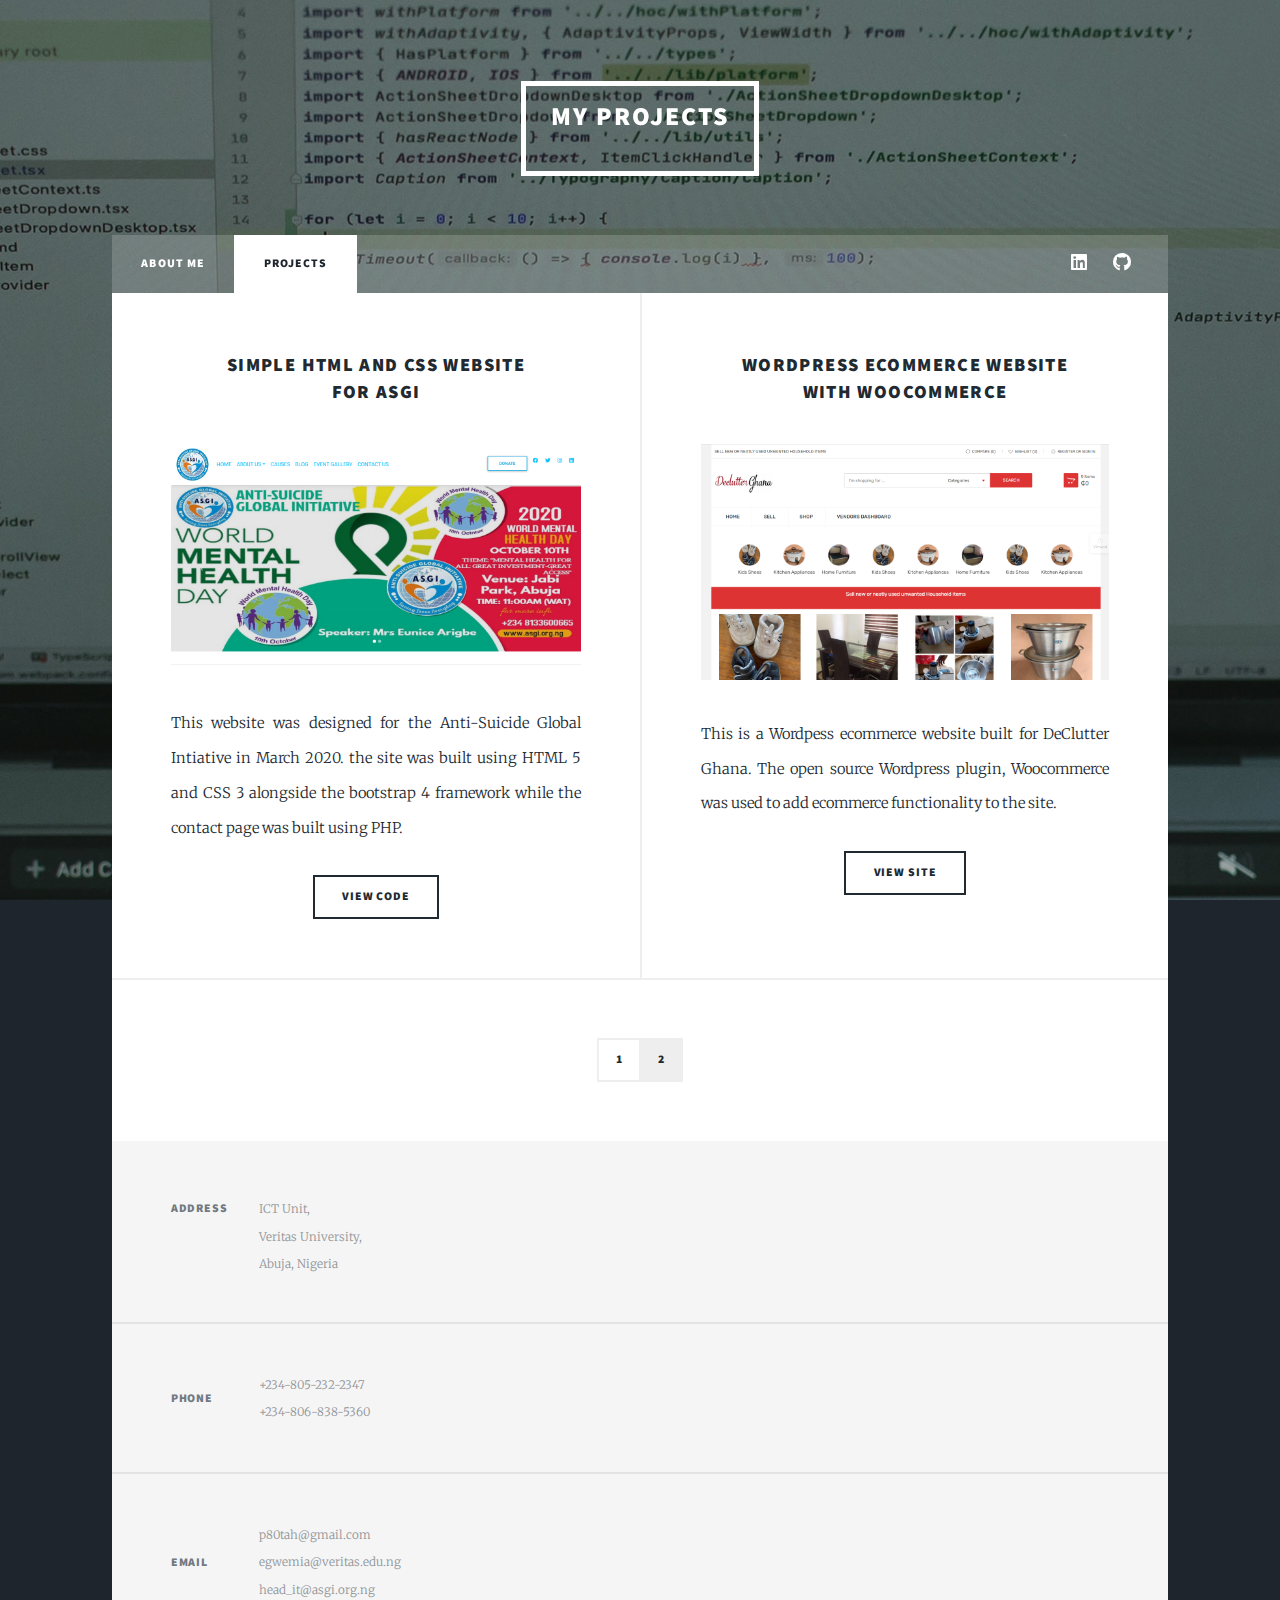
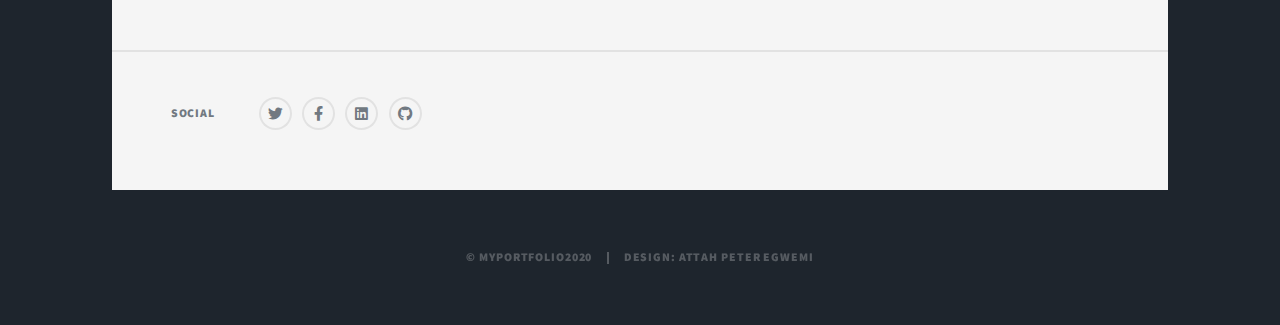
==== project.html @ dbeb73df "first commit" ====
<!DOCTYPE HTML>

<html>
	<head>
		<title>PROJECTS</title>
		<meta charset="utf-8" />
		<meta name="viewport" content="width=device-width, initial-scale=1, user-scalable=no" />
        <link rel="stylesheet" href="assets/css/main.css" />
        <link rel="icon" href="images/favicon.ico" type="image/x-icon" />
		<noscript><link rel="stylesheet" href="assets/css/noscript.css" /></noscript>
	</head>
	<body class="is-preload">

		<!-- Wrapper -->
			<div id="wrapper">

                <header id="header">
                    <a href="index.html" class="logo"> <h2>MY PROJECTS</h2> </a>
                </header>

                <!-- Nav -->
					<nav id="nav">
						<ul class="links">
							<li><a href="index.html">ABOUT ME</a></li>
							<li class="active"><a href="project.html">PROJECTS</a></li>
						</ul>
						<ul class="icons">
							<li><a href="https://www.linkedin.com/in/attah-egwemi-90b346162/" target="_blank" class="icon brands fa-linkedin"><span class="label">Linkedin</span></a></li>
							<li><a href="#" class="icon brands fa-github"><span class="label">GitHub</span></a></li>
						</ul>
					</nav>

				<!-- Main -->
					<div id="main">

						<!-- Posts -->
							<section class="posts">
								<article>
									<header>
										
										<h3><a href="http://asgi.org.ng" target="_blank">Simple HTML and CSS website<br />
										for ASGI </a></h3>
									</header>
									<a href="http://asgi.org.ng" target="_blank" class="image fit"><img src="images/asgi.png" alt="Anti-Suicide Global Initiative" /></a>
									<p>This website was designed for the Anti-Suicide Global Intiative in March 2020. the site was built using HTML 5 and CSS 3 alongside the bootstrap 4 framework while the contact page was built using PHP. </p>
									<ul class="actions special">
										<li><a href="#" class="button">View Code</a></li>
									</ul>
								</article>
								<article>
									<header>
										
                                        <h3>Wordpress ecommerce website<br>
                                        with Woocommerce</h3>
									</header>
									<a href="https://declutterghana.com" target="_blank" class="image fit"><img src="images/declutterghana.png" alt="wordpress site" /></a>
									<p>This is a Wordpess ecommerce website built for DeClutter Ghana. The open source Wordpress plugin, Woocommerce was used to add ecommerce functionality to the site.</p>
									<ul class="actions special">
										<li><a href="https://declutterghana.com" class="button">View Site</a></li>
									</ul>
								</article>
                                
                                <!--<article>
									<header>
										<span class="date">April 18, 2017</span>
										<h2><a href="#">Ante mattis<br />
										interdum dolor</a></h2>
									</header>
									<a href="#" class="image fit"><img src="images/pic04.jpg" alt="" /></a>
									<p>Donec eget ex magna. Interdum et malesuada fames ac ante ipsum primis in faucibus. Pellentesque venenatis dolor imperdiet dolor mattis sagittis magna etiam.</p>
									<ul class="actions special">
										<li><a href="#" class="button">Full Story</a></li>
									</ul>
								</article>
								<article>
									<header>
										<span class="date">April 14, 2017</span>
										<h2><a href="#">Tempus sed<br />
										nulla imperdiet</a></h2>
									</header>
									<a href="#" class="image fit"><img src="images/pic05.jpg" alt="" /></a>
									<p>Donec eget ex magna. Interdum et malesuada fames ac ante ipsum primis in faucibus. Pellentesque venenatis dolor imperdiet dolor mattis sagittis magna etiam.</p>
									<ul class="actions special">
										<li><a href="#" class="button">Full Story</a></li>
									</ul>
								</article>
								<article>
									<header>
										<span class="date">April 11, 2017</span>
										<h2><a href="#">Odio magna<br />
										sed consectetur</a></h2>
									</header>
									<a href="#" class="image fit"><img src="images/pic06.jpg" alt="" /></a>
									<p>Donec eget ex magna. Interdum et malesuada fames ac ante ipsum primis in faucibus. Pellentesque venenatis dolor imperdiet dolor mattis sagittis magna etiam.</p>
									<ul class="actions special">
										<li><a href="#" class="button">Full Story</a></li>
									</ul>
								</article>
								<article>
									<header>
										<span class="date">April 7, 2017</span>
										<h2><a href="#">Augue lorem<br />
										primis vestibulum</a></h2>
									</header>
									<a href="#" class="image fit"><img src="images/pic07.jpg" alt="" /></a>
									<p>Donec eget ex magna. Interdum et malesuada fames ac ante ipsum primis in faucibus. Pellentesque venenatis dolor imperdiet dolor mattis sagittis magna etiam.</p>
									<ul class="actions special">
										<li><a href="#" class="button">Full Story</a></li>
									</ul>
								</article>-->
							</section>

						<!-- Footer -->
                        <footer>
                            <div class="pagination">
                                <!--<a href="#" class="previous">Prev</a>-->
                                <a href="index.html" class="page">1</a>
                                <a href="project.html" class="page active">2</a>
                                
                            </div>
                        </footer>

                </div>

            <!-- Footer -->
                <footer id="footer">
                    
                    <section class="split contact">
                        <section class="alt">
                            <h3>Address</h3>
                            <p>ICT Unit,<br />
                               Veritas University,<br>
                               Abuja, Nigeria
                            </p>
                        </section>
                        <section>
                            <h3>Phone</h3>
                            <p>+234-805-232-2347 <br>
                              +234-806-838-5360</p>
                        </section>
                        <section>
                            <h3>Email</h3>
                            <p>p80tah@gmail.com <br> egwemia@veritas.edu.ng <br> head_it@asgi.org.ng </p>
                        </section>
                        <section>
                            <h3>Social</h3>
								<ul class="icons alt">
									<li><a href="https://twitter.com/AttahEgwemi" target="_blank" class="icon brands alt fa-twitter"><span class="label">Twitter</span></a></li>
									<li><a href="https://www.facebook.com/attah.egwemi" target="_blank" class="icon brands alt fa-facebook-f"><span class="label">Facebook</span></a></li>
									<li><a href="https://www.linkedin.com/in/attah-egwemi-90b346162/" target="_blank" class="icon brands alt fa-linkedin"><span class="label">Linkedin</span></a></li>
									<li><a href="#" class="icon brands alt fa-github"><span class="label">GitHub</span></a></li>
								</ul>
                        </section>
                    </section>
                </footer>

            <!-- Copyright -->
                <div id="copyright">
                    <ul><li>&copy; myportfolio2020</li><li>Design: Attah Peter Egwemi</li></ul>
                </div>

        </div>


		<!-- Scripts -->
			<script src="assets/js/jquery.min.js"></script>
			<script src="assets/js/jquery.scrollex.min.js"></script>
			<script src="assets/js/jquery.scrolly.min.js"></script>
			<script src="assets/js/browser.min.js"></script>
			<script src="assets/js/breakpoints.min.js"></script>
			<script src="assets/js/util.js"></script>
			<script src="assets/js/main.js"></script>

	</body>
</html>
---- assets/css/main.css ----
@import url(fontawesome-all.min.css);
@import url("https://fonts.googleapis.com/css?family=Merriweather:300,700,300italic,700italic|Source+Sans+Pro:900");



html, body, div, span, applet, object,
iframe, h1, h2, h3, h4, h5, h6, p, blockquote,
pre, a, abbr, acronym, address, big, cite,
code, del, dfn, em, img, ins, kbd, q, s, samp,
small, strike, strong, sub, sup, tt, var, b,
u, i, center, dl, dt, dd, ol, ul, li, fieldset,
form, label, legend, table, caption, tbody,
tfoot, thead, tr, th, td, article, aside,
canvas, details, embed, figure, figcaption,
footer, header, hgroup, menu, nav, output, ruby,
section, summary, time, mark, audio, video {
	margin: 0;
	padding: 0;
	border: 0;
	font-size: 100%;
	font: inherit;
	vertical-align: baseline;}

article, aside, details, figcaption, figure,
footer, header, hgroup, menu, nav, section {
	display: block;}

body {
	line-height: 1;
}

ol, ul {
	list-style: none;
}

blockquote, q {
	quotes: none;
}

	blockquote:before, blockquote:after, q:before, q:after {
		content: '';
		content: none;
	}

table {
	border-collapse: collapse;
	border-spacing: 0;
}

body {
	-webkit-text-size-adjust: none;
}

mark {
	background-color: transparent;
	color: inherit;
}

input::-moz-focus-inner {
	border: 0;
	padding: 0;
}

input, select, textarea {
	-moz-appearance: none;
	-webkit-appearance: none;
	-ms-appearance: none;
	appearance: none;
}

/* Basic */

	@-ms-viewport {
		width: device-width;
	}

	body {
		-ms-overflow-style: scrollbar;
	}

	@media screen and (max-width: 480px) {

		html, body {
			min-width: 320px;
		}

	}

	html {
		box-sizing: border-box;
	}

	*, *:before, *:after {
		box-sizing: inherit;
	}

	body {
		background-color: #1e252d;
	}

		body.is-preload *, body.is-preload *:before, body.is-preload *:after {
			-moz-animation: none !important;
			-webkit-animation: none !important;
			-ms-animation: none !important;
			animation: none !important;
			-moz-transition: none !important;
			-webkit-transition: none !important;
			-ms-transition: none !important;
			transition: none !important;
		}

/* Type */

	html {
		font-size: 16pt;
	}

		@media screen and (max-width: 1680px) {

			html {
				font-size: 12pt;
			}

		}

		@media screen and (max-width: 1280px) {

			html {
				font-size: 11pt;
			}

		}

		@media screen and (max-width: 360px) {

			html {
				font-size: 10pt;
			}

		}

	body {
		color: #212931;
	}

	body, input, select, textarea {
		font-family: "Merriweather", Georgia, serif;
		font-weight: 300;
		font-size: 1rem;
		line-height: 2.375;
	}

	a {
		-moz-transition: color 0.2s ease-in-out, background-color 0.2s ease-in-out, border-color 0.2s ease-in-out, box-shadow 0.2s ease-in-out;
		-webkit-transition: color 0.2s ease-in-out, background-color 0.2s ease-in-out, border-color 0.2s ease-in-out, box-shadow 0.2s ease-in-out;
		-ms-transition: color 0.2s ease-in-out, background-color 0.2s ease-in-out, border-color 0.2s ease-in-out, box-shadow 0.2s ease-in-out;
		transition: color 0.2s ease-in-out, background-color 0.2s ease-in-out, border-color 0.2s ease-in-out, box-shadow 0.2s ease-in-out;
		border-bottom: dotted 1px;
		text-decoration: none;
	}

		a:hover {
			border-bottom-color: transparent;
		}

	strong, b {
		font-weight: 600;
	}

	em, i {
		font-style: italic;
	}

	p {
		text-align: justify;
		margin: 0 0 2rem 0;
	}

	h1, h2, h3, h4, h5, h6 {
		font-family: "Source Sans Pro", Helvetica, sans-serif;
		font-weight: 900;
		line-height: 1.5;
		letter-spacing: 0.075em;
		text-transform: uppercase;
		margin: 0 0 1rem 0;
	}

		h1 a, h2 a, h3 a, h4 a, h5 a, h6 a {
			border-bottom: 0;
			color: inherit;
			text-decoration: none;
		}

	h1 {
		font-size: 4rem;
		line-height: 1.1;
		margin: 0 0 2rem 0;
	}

	h2 {
		font-size: 1.75rem;
		line-height: 1.3;
		margin: 0 0 1.5rem 0;
	}

	h3 {
		font-size: 1.25rem;
		margin: 0 0 1.5rem 0;
	}

	h4 {
		font-size: 1rem;
	}

	h5 {
		font-size: 0.9rem;
	}

	h6 {
		font-size: 0.8rem;
	}

	sub {
		font-size: 0.8rem;
		position: relative;
		top: 0.5rem;
	}

	sup {
		font-size: 0.8rem;
		position: relative;
		top: -0.5rem;
	}

	blockquote {
		border-left: solid 4px;
		font-style: italic;
		margin: 0 0 2rem 0;
		padding: 0.5rem 0 0.5rem 2rem;
	}

	code {
		border: solid 2px;
		font-family: "Courier New", monospace;
		font-size: 0.9rem;
		margin: 0 0.25rem;
		padding: 0.25rem 0.65rem;
	}

	pre {
		-webkit-overflow-scrolling: touch;
		font-family: "Courier New", monospace;
		font-size: 0.9rem;
		margin: 0 0 2rem 0;
	}

		pre code {
			display: block;
			line-height: 1.75;
			padding: 1rem 1.5rem;
			overflow-x: auto;
		}

	hr {
		border: 0;
		border-bottom: solid 2px;
		margin: 3rem 0;
	}

		hr.major {
			margin: 5rem 0;
		}

	.align-left {
		text-align: left;
	}

	.align-center {
		text-align: center;
	}

	.align-right {
		text-align: right;
	}

	input, select, textarea {
		color: #212931;
	}

	a {
		color: #212931;
		border-bottom-color: rgba(33, 41, 49, 0.5);
	}

		a:hover {
			border-bottom-color: transparent;
			color: #18bfef !important;
		}

	strong, b {
		color: #212931;
	}

	h1, h2, h3, h4, h5, h6 {
		color: #212931;
	}

	blockquote {
		border-left-color: #eeeeee;
	}

	code {
		background: rgba(220, 220, 220, 0.25);
		border-color: #eeeeee;
	}

	hr {
		border-bottom-color: #eeeeee;
	}

/* Row */

	.row {
		display: flex;
		flex-wrap: wrap;
		box-sizing: border-box;
		align-items: stretch;
	}

		.row > * {
			box-sizing: border-box;
		}

		.row.gtr-uniform > * > :last-child {
			margin-bottom: 0;
		}

		.row.aln-left {
			justify-content: flex-start;
		}

		.row.aln-center {
			justify-content: center;
		}

		.row.aln-right {
			justify-content: flex-end;
		}

		.row.aln-top {
			align-items: flex-start;
		}

		.row.aln-middle {
			align-items: center;
		}

		.row.aln-bottom {
			align-items: flex-end;
		}

		.row > .imp {
			order: -1;
		}

		.row > .col-1 {
			width: 8.33333%;
		}

		.row > .off-1 {
			margin-left: 8.33333%;
		}

		.row > .col-2 {
			width: 16.66667%;
		}

		.row > .off-2 {
			margin-left: 16.66667%;
		}

		.row > .col-3 {
			width: 25%;
		}

		.row > .off-3 {
			margin-left: 25%;
		}

		.row > .col-4 {
			width: 33.33333%;
		}

		.row > .off-4 {
			margin-left: 33.33333%;
		}

		.row > .col-5 {
			width: 41.66667%;
		}

		.row > .off-5 {
			margin-left: 41.66667%;
		}

		.row > .col-6 {
			width: 50%;
		}

		.row > .off-6 {
			margin-left: 50%;
		}

		.row > .col-7 {
			width: 58.33333%;
		}

		.row > .off-7 {
			margin-left: 58.33333%;
		}

		.row > .col-8 {
			width: 66.66667%;
		}

		.row > .off-8 {
			margin-left: 66.66667%;
		}

		.row > .col-9 {
			width: 75%;
		}

		.row > .off-9 {
			margin-left: 75%;
		}

		.row > .col-10 {
			width: 83.33333%;
		}

		.row > .off-10 {
			margin-left: 83.33333%;
		}

		.row > .col-11 {
			width: 91.66667%;
		}

		.row > .off-11 {
			margin-left: 91.66667%;
		}

		.row > .col-12 {
			width: 100%;
		}

		.row > .off-12 {
			margin-left: 100%;
		}

		.row.gtr-0 {
			margin-top: 0;
			margin-left: 0rem;
		}

			.row.gtr-0 > * {
				padding: 0 0 0 0rem;
			}

			.row.gtr-0.gtr-uniform {
				margin-top: 0rem;
			}

				.row.gtr-0.gtr-uniform > * {
					padding-top: 0rem;
				}

		.row.gtr-25 {
			margin-top: 0;
			margin-left: -0.375rem;
		}

			.row.gtr-25 > * {
				padding: 0 0 0 0.375rem;
			}

			.row.gtr-25.gtr-uniform {
				margin-top: -0.375rem;
			}

				.row.gtr-25.gtr-uniform > * {
					padding-top: 0.375rem;
				}

		.row.gtr-50 {
			margin-top: 0;
			margin-left: -0.75rem;
		}

			.row.gtr-50 > * {
				padding: 0 0 0 0.75rem;
			}

			.row.gtr-50.gtr-uniform {
				margin-top: -0.75rem;
			}

				.row.gtr-50.gtr-uniform > * {
					padding-top: 0.75rem;
				}

		.row {
			margin-top: 0;
			margin-left: -1.5rem;
		}

			.row > * {
				padding: 0 0 0 1.5rem;
			}

			.row.gtr-uniform {
				margin-top: -1.5rem;
			}

				.row.gtr-uniform > * {
					padding-top: 1.5rem;
				}

		.row.gtr-150 {
			margin-top: 0;
			margin-left: -2.25rem;
		}

			.row.gtr-150 > * {
				padding: 0 0 0 2.25rem;
			}

			.row.gtr-150.gtr-uniform {
				margin-top: -2.25rem;
			}

				.row.gtr-150.gtr-uniform > * {
					padding-top: 2.25rem;
				}

		.row.gtr-200 {
			margin-top: 0;
			margin-left: -3rem;
		}

			.row.gtr-200 > * {
				padding: 0 0 0 3rem;
			}

			.row.gtr-200.gtr-uniform {
				margin-top: -3rem;
			}

				.row.gtr-200.gtr-uniform > * {
					padding-top: 3rem;
				}

		@media screen and (max-width: 1680px) {

			.row {
				display: flex;
				flex-wrap: wrap;
				box-sizing: border-box;
				align-items: stretch;
			}

				.row > * {
					box-sizing: border-box;
				}

				.row.gtr-uniform > * > :last-child {
					margin-bottom: 0;
				}

				.row.aln-left {
					justify-content: flex-start;
				}

				.row.aln-center {
					justify-content: center;
				}

				.row.aln-right {
					justify-content: flex-end;
				}

				.row.aln-top {
					align-items: flex-start;
				}

				.row.aln-middle {
					align-items: center;
				}

				.row.aln-bottom {
					align-items: flex-end;
				}

				.row > .imp-xlarge {
					order: -1;
				}

				.row > .col-1-xlarge {
					width: 8.33333%;
				}

				.row > .off-1-xlarge {
					margin-left: 8.33333%;
				}

				.row > .col-2-xlarge {
					width: 16.66667%;
				}

				.row > .off-2-xlarge {
					margin-left: 16.66667%;
				}

				.row > .col-3-xlarge {
					width: 25%;
				}

				.row > .off-3-xlarge {
					margin-left: 25%;
				}

				.row > .col-4-xlarge {
					width: 33.33333%;
				}

				.row > .off-4-xlarge {
					margin-left: 33.33333%;
				}

				.row > .col-5-xlarge {
					width: 41.66667%;
				}

				.row > .off-5-xlarge {
					margin-left: 41.66667%;
				}

				.row > .col-6-xlarge {
					width: 50%;
				}

				.row > .off-6-xlarge {
					margin-left: 50%;
				}

				.row > .col-7-xlarge {
					width: 58.33333%;
				}

				.row > .off-7-xlarge {
					margin-left: 58.33333%;
				}

				.row > .col-8-xlarge {
					width: 66.66667%;
				}

				.row > .off-8-xlarge {
					margin-left: 66.66667%;
				}

				.row > .col-9-xlarge {
					width: 75%;
				}

				.row > .off-9-xlarge {
					margin-left: 75%;
				}

				.row > .col-10-xlarge {
					width: 83.33333%;
				}

				.row > .off-10-xlarge {
					margin-left: 83.33333%;
				}

				.row > .col-11-xlarge {
					width: 91.66667%;
				}

				.row > .off-11-xlarge {
					margin-left: 91.66667%;
				}

				.row > .col-12-xlarge {
					width: 100%;
				}

				.row > .off-12-xlarge {
					margin-left: 100%;
				}

				.row.gtr-0 {
					margin-top: 0;
					margin-left: 0rem;
				}

					.row.gtr-0 > * {
						padding: 0 0 0 0rem;
					}

					.row.gtr-0.gtr-uniform {
						margin-top: 0rem;
					}

						.row.gtr-0.gtr-uniform > * {
							padding-top: 0rem;
						}

				.row.gtr-25 {
					margin-top: 0;
					margin-left: -0.375rem;
				}

					.row.gtr-25 > * {
						padding: 0 0 0 0.375rem;
					}

					.row.gtr-25.gtr-uniform {
						margin-top: -0.375rem;
					}

						.row.gtr-25.gtr-uniform > * {
							padding-top: 0.375rem;
						}

				.row.gtr-50 {
					margin-top: 0;
					margin-left: -0.75rem;
				}

					.row.gtr-50 > * {
						padding: 0 0 0 0.75rem;
					}

					.row.gtr-50.gtr-uniform {
						margin-top: -0.75rem;
					}

						.row.gtr-50.gtr-uniform > * {
							padding-top: 0.75rem;
						}

				.row {
					margin-top: 0;
					margin-left: -1.5rem;
				}

					.row > * {
						padding: 0 0 0 1.5rem;
					}

					.row.gtr-uniform {
						margin-top: -1.5rem;
					}

						.row.gtr-uniform > * {
							padding-top: 1.5rem;
						}

				.row.gtr-150 {
					margin-top: 0;
					margin-left: -2.25rem;
				}

					.row.gtr-150 > * {
						padding: 0 0 0 2.25rem;
					}

					.row.gtr-150.gtr-uniform {
						margin-top: -2.25rem;
					}

						.row.gtr-150.gtr-uniform > * {
							padding-top: 2.25rem;
						}

				.row.gtr-200 {
					margin-top: 0;
					margin-left: -3rem;
				}

					.row.gtr-200 > * {
						padding: 0 0 0 3rem;
					}

					.row.gtr-200.gtr-uniform {
						margin-top: -3rem;
					}

						.row.gtr-200.gtr-uniform > * {
							padding-top: 3rem;
						}

		}

		@media screen and (max-width: 1280px) {

			.row {
				display: flex;
				flex-wrap: wrap;
				box-sizing: border-box;
				align-items: stretch;
			}

				.row > * {
					box-sizing: border-box;
				}

				.row.gtr-uniform > * > :last-child {
					margin-bottom: 0;
				}

				.row.aln-left {
					justify-content: flex-start;
				}

				.row.aln-center {
					justify-content: center;
				}

				.row.aln-right {
					justify-content: flex-end;
				}

				.row.aln-top {
					align-items: flex-start;
				}

				.row.aln-middle {
					align-items: center;
				}

				.row.aln-bottom {
					align-items: flex-end;
				}

				.row > .imp-large {
					order: -1;
				}

				.row > .col-1-large {
					width: 8.33333%;
				}

				.row > .off-1-large {
					margin-left: 8.33333%;
				}

				.row > .col-2-large {
					width: 16.66667%;
				}

				.row > .off-2-large {
					margin-left: 16.66667%;
				}

				.row > .col-3-large {
					width: 25%;
				}

				.row > .off-3-large {
					margin-left: 25%;
				}

				.row > .col-4-large {
					width: 33.33333%;
				}

				.row > .off-4-large {
					margin-left: 33.33333%;
				}

				.row > .col-5-large {
					width: 41.66667%;
				}

				.row > .off-5-large {
					margin-left: 41.66667%;
				}

				.row > .col-6-large {
					width: 50%;
				}

				.row > .off-6-large {
					margin-left: 50%;
				}

				.row > .col-7-large {
					width: 58.33333%;
				}

				.row > .off-7-large {
					margin-left: 58.33333%;
				}

				.row > .col-8-large {
					width: 66.66667%;
				}

				.row > .off-8-large {
					margin-left: 66.66667%;
				}

				.row > .col-9-large {
					width: 75%;
				}

				.row > .off-9-large {
					margin-left: 75%;
				}

				.row > .col-10-large {
					width: 83.33333%;
				}

				.row > .off-10-large {
					margin-left: 83.33333%;
				}

				.row > .col-11-large {
					width: 91.66667%;
				}

				.row > .off-11-large {
					margin-left: 91.66667%;
				}

				.row > .col-12-large {
					width: 100%;
				}

				.row > .off-12-large {
					margin-left: 100%;
				}

				.row.gtr-0 {
					margin-top: 0;
					margin-left: 0rem;
				}

					.row.gtr-0 > * {
						padding: 0 0 0 0rem;
					}

					.row.gtr-0.gtr-uniform {
						margin-top: 0rem;
					}

						.row.gtr-0.gtr-uniform > * {
							padding-top: 0rem;
						}

				.row.gtr-25 {
					margin-top: 0;
					margin-left: -0.375rem;
				}

					.row.gtr-25 > * {
						padding: 0 0 0 0.375rem;
					}

					.row.gtr-25.gtr-uniform {
						margin-top: -0.375rem;
					}

						.row.gtr-25.gtr-uniform > * {
							padding-top: 0.375rem;
						}

				.row.gtr-50 {
					margin-top: 0;
					margin-left: -0.75rem;
				}

					.row.gtr-50 > * {
						padding: 0 0 0 0.75rem;
					}

					.row.gtr-50.gtr-uniform {
						margin-top: -0.75rem;
					}

						.row.gtr-50.gtr-uniform > * {
							padding-top: 0.75rem;
						}

				.row {
					margin-top: 0;
					margin-left: -1.5rem;
				}

					.row > * {
						padding: 0 0 0 1.5rem;
					}

					.row.gtr-uniform {
						margin-top: -1.5rem;
					}

						.row.gtr-uniform > * {
							padding-top: 1.5rem;
						}

				.row.gtr-150 {
					margin-top: 0;
					margin-left: -2.25rem;
				}

					.row.gtr-150 > * {
						padding: 0 0 0 2.25rem;
					}

					.row.gtr-150.gtr-uniform {
						margin-top: -2.25rem;
					}

						.row.gtr-150.gtr-uniform > * {
							padding-top: 2.25rem;
						}

				.row.gtr-200 {
					margin-top: 0;
					margin-left: -3rem;
				}

					.row.gtr-200 > * {
						padding: 0 0 0 3rem;
					}

					.row.gtr-200.gtr-uniform {
						margin-top: -3rem;
					}

						.row.gtr-200.gtr-uniform > * {
							padding-top: 3rem;
						}

		}

		@media screen and (max-width: 980px) {

			.row {
				display: flex;
				flex-wrap: wrap;
				box-sizing: border-box;
				align-items: stretch;
			}

				.row > * {
					box-sizing: border-box;
				}

				.row.gtr-uniform > * > :last-child {
					margin-bottom: 0;
				}

				.row.aln-left {
					justify-content: flex-start;
				}

				.row.aln-center {
					justify-content: center;
				}

				.row.aln-right {
					justify-content: flex-end;
				}

				.row.aln-top {
					align-items: flex-start;
				}

				.row.aln-middle {
					align-items: center;
				}

				.row.aln-bottom {
					align-items: flex-end;
				}

				.row > .imp-medium {
					order: -1;
				}

				.row > .col-1-medium {
					width: 8.33333%;
				}

				.row > .off-1-medium {
					margin-left: 8.33333%;
				}

				.row > .col-2-medium {
					width: 16.66667%;
				}

				.row > .off-2-medium {
					margin-left: 16.66667%;
				}

				.row > .col-3-medium {
					width: 25%;
				}

				.row > .off-3-medium {
					margin-left: 25%;
				}

				.row > .col-4-medium {
					width: 33.33333%;
				}

				.row > .off-4-medium {
					margin-left: 33.33333%;
				}

				.row > .col-5-medium {
					width: 41.66667%;
				}

				.row > .off-5-medium {
					margin-left: 41.66667%;
				}

				.row > .col-6-medium {
					width: 50%;
				}

				.row > .off-6-medium {
					margin-left: 50%;
				}

				.row > .col-7-medium {
					width: 58.33333%;
				}

				.row > .off-7-medium {
					margin-left: 58.33333%;
				}

				.row > .col-8-medium {
					width: 66.66667%;
				}

				.row > .off-8-medium {
					margin-left: 66.66667%;
				}

				.row > .col-9-medium {
					width: 75%;
				}

				.row > .off-9-medium {
					margin-left: 75%;
				}

				.row > .col-10-medium {
					width: 83.33333%;
				}

				.row > .off-10-medium {
					margin-left: 83.33333%;
				}

				.row > .col-11-medium {
					width: 91.66667%;
				}

				.row > .off-11-medium {
					margin-left: 91.66667%;
				}

				.row > .col-12-medium {
					width: 100%;
				}

				.row > .off-12-medium {
					margin-left: 100%;
				}

				.row.gtr-0 {
					margin-top: 0;
					margin-left: 0rem;
				}

					.row.gtr-0 > * {
						padding: 0 0 0 0rem;
					}

					.row.gtr-0.gtr-uniform {
						margin-top: 0rem;
					}

						.row.gtr-0.gtr-uniform > * {
							padding-top: 0rem;
						}

				.row.gtr-25 {
					margin-top: 0;
					margin-left: -0.375rem;
				}

					.row.gtr-25 > * {
						padding: 0 0 0 0.375rem;
					}

					.row.gtr-25.gtr-uniform {
						margin-top: -0.375rem;
					}

						.row.gtr-25.gtr-uniform > * {
							padding-top: 0.375rem;
						}

				.row.gtr-50 {
					margin-top: 0;
					margin-left: -0.75rem;
				}

					.row.gtr-50 > * {
						padding: 0 0 0 0.75rem;
					}

					.row.gtr-50.gtr-uniform {
						margin-top: -0.75rem;
					}

						.row.gtr-50.gtr-uniform > * {
							padding-top: 0.75rem;
						}

				.row {
					margin-top: 0;
					margin-left: -1.5rem;
				}

					.row > * {
						padding: 0 0 0 1.5rem;
					}

					.row.gtr-uniform {
						margin-top: -1.5rem;
					}

						.row.gtr-uniform > * {
							padding-top: 1.5rem;
						}

				.row.gtr-150 {
					margin-top: 0;
					margin-left: -2.25rem;
				}

					.row.gtr-150 > * {
						padding: 0 0 0 2.25rem;
					}

					.row.gtr-150.gtr-uniform {
						margin-top: -2.25rem;
					}

						.row.gtr-150.gtr-uniform > * {
							padding-top: 2.25rem;
						}

				.row.gtr-200 {
					margin-top: 0;
					margin-left: -3rem;
				}

					.row.gtr-200 > * {
						padding: 0 0 0 3rem;
					}

					.row.gtr-200.gtr-uniform {
						margin-top: -3rem;
					}

						.row.gtr-200.gtr-uniform > * {
							padding-top: 3rem;
						}

		}

		@media screen and (max-width: 736px) {

			.row {
				display: flex;
				flex-wrap: wrap;
				box-sizing: border-box;
				align-items: stretch;
			}

				.row > * {
					box-sizing: border-box;
				}

				.row.gtr-uniform > * > :last-child {
					margin-bottom: 0;
				}

				.row.aln-left {
					justify-content: flex-start;
				}

				.row.aln-center {
					justify-content: center;
				}

				.row.aln-right {
					justify-content: flex-end;
				}

				.row.aln-top {
					align-items: flex-start;
				}

				.row.aln-middle {
					align-items: center;
				}

				.row.aln-bottom {
					align-items: flex-end;
				}

				.row > .imp-small {
					order: -1;
				}

				.row > .col-1-small {
					width: 8.33333%;
				}

				.row > .off-1-small {
					margin-left: 8.33333%;
				}

				.row > .col-2-small {
					width: 16.66667%;
				}

				.row > .off-2-small {
					margin-left: 16.66667%;
				}

				.row > .col-3-small {
					width: 25%;
				}

				.row > .off-3-small {
					margin-left: 25%;
				}

				.row > .col-4-small {
					width: 33.33333%;
				}

				.row > .off-4-small {
					margin-left: 33.33333%;
				}

				.row > .col-5-small {
					width: 41.66667%;
				}

				.row > .off-5-small {
					margin-left: 41.66667%;
				}

				.row > .col-6-small {
					width: 50%;
				}

				.row > .off-6-small {
					margin-left: 50%;
				}

				.row > .col-7-small {
					width: 58.33333%;
				}

				.row > .off-7-small {
					margin-left: 58.33333%;
				}

				.row > .col-8-small {
					width: 66.66667%;
				}

				.row > .off-8-small {
					margin-left: 66.66667%;
				}

				.row > .col-9-small {
					width: 75%;
				}

				.row > .off-9-small {
					margin-left: 75%;
				}

				.row > .col-10-small {
					width: 83.33333%;
				}

				.row > .off-10-small {
					margin-left: 83.33333%;
				}

				.row > .col-11-small {
					width: 91.66667%;
				}

				.row > .off-11-small {
					margin-left: 91.66667%;
				}

				.row > .col-12-small {
					width: 100%;
				}

				.row > .off-12-small {
					margin-left: 100%;
				}

				.row.gtr-0 {
					margin-top: 0;
					margin-left: 0rem;
				}

					.row.gtr-0 > * {
						padding: 0 0 0 0rem;
					}

					.row.gtr-0.gtr-uniform {
						margin-top: 0rem;
					}

						.row.gtr-0.gtr-uniform > * {
							padding-top: 0rem;
						}

				.row.gtr-25 {
					margin-top: 0;
					margin-left: -0.375rem;
				}

					.row.gtr-25 > * {
						padding: 0 0 0 0.375rem;
					}

					.row.gtr-25.gtr-uniform {
						margin-top: -0.375rem;
					}

						.row.gtr-25.gtr-uniform > * {
							padding-top: 0.375rem;
						}

				.row.gtr-50 {
					margin-top: 0;
					margin-left: -0.75rem;
				}

					.row.gtr-50 > * {
						padding: 0 0 0 0.75rem;
					}

					.row.gtr-50.gtr-uniform {
						margin-top: -0.75rem;
					}

						.row.gtr-50.gtr-uniform > * {
							padding-top: 0.75rem;
						}

				.row {
					margin-top: 0;
					margin-left: -1.5rem;
				}

					.row > * {
						padding: 0 0 0 1.5rem;
					}

					.row.gtr-uniform {
						margin-top: -1.5rem;
					}

						.row.gtr-uniform > * {
							padding-top: 1.5rem;
						}

				.row.gtr-150 {
					margin-top: 0;
					margin-left: -2.25rem;
				}

					.row.gtr-150 > * {
						padding: 0 0 0 2.25rem;
					}

					.row.gtr-150.gtr-uniform {
						margin-top: -2.25rem;
					}

						.row.gtr-150.gtr-uniform > * {
							padding-top: 2.25rem;
						}

				.row.gtr-200 {
					margin-top: 0;
					margin-left: -3rem;
				}

					.row.gtr-200 > * {
						padding: 0 0 0 3rem;
					}

					.row.gtr-200.gtr-uniform {
						margin-top: -3rem;
					}

						.row.gtr-200.gtr-uniform > * {
							padding-top: 3rem;
						}

		}

		@media screen and (max-width: 480px) {

			.row {
				display: flex;
				flex-wrap: wrap;
				box-sizing: border-box;
				align-items: stretch;
			}

				.row > * {
					box-sizing: border-box;
				}

				.row.gtr-uniform > * > :last-child {
					margin-bottom: 0;
				}

				.row.aln-left {
					justify-content: flex-start;
				}

				.row.aln-center {
					justify-content: center;
				}

				.row.aln-right {
					justify-content: flex-end;
				}

				.row.aln-top {
					align-items: flex-start;
				}

				.row.aln-middle {
					align-items: center;
				}

				.row.aln-bottom {
					align-items: flex-end;
				}

				.row > .imp-xsmall {
					order: -1;
				}

				.row > .col-1-xsmall {
					width: 8.33333%;
				}

				.row > .off-1-xsmall {
					margin-left: 8.33333%;
				}

				.row > .col-2-xsmall {
					width: 16.66667%;
				}

				.row > .off-2-xsmall {
					margin-left: 16.66667%;
				}

				.row > .col-3-xsmall {
					width: 25%;
				}

				.row > .off-3-xsmall {
					margin-left: 25%;
				}

				.row > .col-4-xsmall {
					width: 33.33333%;
				}

				.row > .off-4-xsmall {
					margin-left: 33.33333%;
				}

				.row > .col-5-xsmall {
					width: 41.66667%;
				}

				.row > .off-5-xsmall {
					margin-left: 41.66667%;
				}

				.row > .col-6-xsmall {
					width: 50%;
				}

				.row > .off-6-xsmall {
					margin-left: 50%;
				}

				.row > .col-7-xsmall {
					width: 58.33333%;
				}

				.row > .off-7-xsmall {
					margin-left: 58.33333%;
				}

				.row > .col-8-xsmall {
					width: 66.66667%;
				}

				.row > .off-8-xsmall {
					margin-left: 66.66667%;
				}

				.row > .col-9-xsmall {
					width: 75%;
				}

				.row > .off-9-xsmall {
					margin-left: 75%;
				}

				.row > .col-10-xsmall {
					width: 83.33333%;
				}

				.row > .off-10-xsmall {
					margin-left: 83.33333%;
				}

				.row > .col-11-xsmall {
					width: 91.66667%;
				}

				.row > .off-11-xsmall {
					margin-left: 91.66667%;
				}

				.row > .col-12-xsmall {
					width: 100%;
				}

				.row > .off-12-xsmall {
					margin-left: 100%;
				}

				.row.gtr-0 {
					margin-top: 0;
					margin-left: 0rem;
				}

					.row.gtr-0 > * {
						padding: 0 0 0 0rem;
					}

					.row.gtr-0.gtr-uniform {
						margin-top: 0rem;
					}

						.row.gtr-0.gtr-uniform > * {
							padding-top: 0rem;
						}

				.row.gtr-25 {
					margin-top: 0;
					margin-left: -0.375rem;
				}

					.row.gtr-25 > * {
						padding: 0 0 0 0.375rem;
					}

					.row.gtr-25.gtr-uniform {
						margin-top: -0.375rem;
					}

						.row.gtr-25.gtr-uniform > * {
							padding-top: 0.375rem;
						}

				.row.gtr-50 {
					margin-top: 0;
					margin-left: -0.75rem;
				}

					.row.gtr-50 > * {
						padding: 0 0 0 0.75rem;
					}

					.row.gtr-50.gtr-uniform {
						margin-top: -0.75rem;
					}

						.row.gtr-50.gtr-uniform > * {
							padding-top: 0.75rem;
						}

				.row {
					margin-top: 0;
					margin-left: -1.5rem;
				}

					.row > * {
						padding: 0 0 0 1.5rem;
					}

					.row.gtr-uniform {
						margin-top: -1.5rem;
					}

						.row.gtr-uniform > * {
							padding-top: 1.5rem;
						}

				.row.gtr-150 {
					margin-top: 0;
					margin-left: -2.25rem;
				}

					.row.gtr-150 > * {
						padding: 0 0 0 2.25rem;
					}

					.row.gtr-150.gtr-uniform {
						margin-top: -2.25rem;
					}

						.row.gtr-150.gtr-uniform > * {
							padding-top: 2.25rem;
						}

				.row.gtr-200 {
					margin-top: 0;
					margin-left: -3rem;
				}

					.row.gtr-200 > * {
						padding: 0 0 0 3rem;
					}

					.row.gtr-200.gtr-uniform {
						margin-top: -3rem;
					}

						.row.gtr-200.gtr-uniform > * {
							padding-top: 3rem;
						}

		}

		@media screen and (max-width: 360px) {

			.row {
				display: flex;
				flex-wrap: wrap;
				box-sizing: border-box;
				align-items: stretch;
			}

				.row > * {
					box-sizing: border-box;
				}

				.row.gtr-uniform > * > :last-child {
					margin-bottom: 0;
				}

				.row.aln-left {
					justify-content: flex-start;
				}

				.row.aln-center {
					justify-content: center;
				}

				.row.aln-right {
					justify-content: flex-end;
				}

				.row.aln-top {
					align-items: flex-start;
				}

				.row.aln-middle {
					align-items: center;
				}

				.row.aln-bottom {
					align-items: flex-end;
				}

				.row > .imp-xxsmall {
					order: -1;
				}

				.row > .col-1-xxsmall {
					width: 8.33333%;
				}

				.row > .off-1-xxsmall {
					margin-left: 8.33333%;
				}

				.row > .col-2-xxsmall {
					width: 16.66667%;
				}

				.row > .off-2-xxsmall {
					margin-left: 16.66667%;
				}

				.row > .col-3-xxsmall {
					width: 25%;
				}

				.row > .off-3-xxsmall {
					margin-left: 25%;
				}

				.row > .col-4-xxsmall {
					width: 33.33333%;
				}

				.row > .off-4-xxsmall {
					margin-left: 33.33333%;
				}

				.row > .col-5-xxsmall {
					width: 41.66667%;
				}

				.row > .off-5-xxsmall {
					margin-left: 41.66667%;
				}

				.row > .col-6-xxsmall {
					width: 50%;
				}

				.row > .off-6-xxsmall {
					margin-left: 50%;
				}

				.row > .col-7-xxsmall {
					width: 58.33333%;
				}

				.row > .off-7-xxsmall {
					margin-left: 58.33333%;
				}

				.row > .col-8-xxsmall {
					width: 66.66667%;
				}

				.row > .off-8-xxsmall {
					margin-left: 66.66667%;
				}

				.row > .col-9-xxsmall {
					width: 75%;
				}

				.row > .off-9-xxsmall {
					margin-left: 75%;
				}

				.row > .col-10-xxsmall {
					width: 83.33333%;
				}

				.row > .off-10-xxsmall {
					margin-left: 83.33333%;
				}

				.row > .col-11-xxsmall {
					width: 91.66667%;
				}

				.row > .off-11-xxsmall {
					margin-left: 91.66667%;
				}

				.row > .col-12-xxsmall {
					width: 100%;
				}

				.row > .off-12-xxsmall {
					margin-left: 100%;
				}

				.row.gtr-0 {
					margin-top: 0;
					margin-left: 0rem;
				}

					.row.gtr-0 > * {
						padding: 0 0 0 0rem;
					}

					.row.gtr-0.gtr-uniform {
						margin-top: 0rem;
					}

						.row.gtr-0.gtr-uniform > * {
							padding-top: 0rem;
						}

				.row.gtr-25 {
					margin-top: 0;
					margin-left: -0.375rem;
				}

					.row.gtr-25 > * {
						padding: 0 0 0 0.375rem;
					}

					.row.gtr-25.gtr-uniform {
						margin-top: -0.375rem;
					}

						.row.gtr-25.gtr-uniform > * {
							padding-top: 0.375rem;
						}

				.row.gtr-50 {
					margin-top: 0;
					margin-left: -0.75rem;
				}

					.row.gtr-50 > * {
						padding: 0 0 0 0.75rem;
					}

					.row.gtr-50.gtr-uniform {
						margin-top: -0.75rem;
					}

						.row.gtr-50.gtr-uniform > * {
							padding-top: 0.75rem;
						}

				.row {
					margin-top: 0;
					margin-left: -1.5rem;
				}

					.row > * {
						padding: 0 0 0 1.5rem;
					}

					.row.gtr-uniform {
						margin-top: -1.5rem;
					}

						.row.gtr-uniform > * {
							padding-top: 1.5rem;
						}

				.row.gtr-150 {
					margin-top: 0;
					margin-left: -2.25rem;
				}

					.row.gtr-150 > * {
						padding: 0 0 0 2.25rem;
					}

					.row.gtr-150.gtr-uniform {
						margin-top: -2.25rem;
					}

						.row.gtr-150.gtr-uniform > * {
							padding-top: 2.25rem;
						}

				.row.gtr-200 {
					margin-top: 0;
					margin-left: -3rem;
				}

					.row.gtr-200 > * {
						padding: 0 0 0 3rem;
					}

					.row.gtr-200.gtr-uniform {
						margin-top: -3rem;
					}

						.row.gtr-200.gtr-uniform > * {
							padding-top: 3rem;
						}

		}

/* Box */

	.box {
		border: solid 2px;
		margin-bottom: 2rem;
		padding: 1.5rem;
	}

		.box > :last-child,
		.box > :last-child > :last-child,
		.box > :last-child > :last-child > :last-child {
			margin-bottom: 0;
		}

		.box.alt {
			border: 0;
			border-radius: 0;
			padding: 0;
		}

	.box {
		border-color: #eeeeee;
	}

/* Button */

	input[type="submit"],
	input[type="reset"],
	input[type="button"],
	button,
	.button {
		-moz-appearance: none;
		-webkit-appearance: none;
		-ms-appearance: none;
		appearance: none;
		-moz-transition: background-color 0.2s ease-in-out, box-shadow 0.2s ease-in-out, color 0.2s ease-in-out;
		-webkit-transition: background-color 0.2s ease-in-out, box-shadow 0.2s ease-in-out, color 0.2s ease-in-out;
		-ms-transition: background-color 0.2s ease-in-out, box-shadow 0.2s ease-in-out, color 0.2s ease-in-out;
		transition: background-color 0.2s ease-in-out, box-shadow 0.2s ease-in-out, color 0.2s ease-in-out;
		border: 0;
		border-radius: 0;
		cursor: pointer;
		display: inline-block;
		font-family: "Source Sans Pro", Helvetica, sans-serif;
		font-size: 0.8rem;
		font-weight: 900;
		letter-spacing: 0.075em;
		height: 3rem;
		line-height: 3rem;
		padding: 0 2rem;
		text-align: center;
		text-decoration: none;
		text-transform: uppercase;
		white-space: nowrap;
	}

		input[type="submit"].icon:before,
		input[type="reset"].icon:before,
		input[type="button"].icon:before,
		button.icon:before,
		.button.icon:before {
			margin-right: 0.5rem;
		}

		input[type="submit"].icon.solo,
		input[type="reset"].icon.solo,
		input[type="button"].icon.solo,
		button.icon.solo,
		.button.icon.solo {
			position: relative;
			width: 4rem;
			height: 4rem;
			line-height: 4rem;
			border-radius: 4rem;
			text-indent: 4rem;
			overflow: hidden;
			padding: 0;
			white-space: nowrap;
		}

			input[type="submit"].icon.solo:before,
			input[type="reset"].icon.solo:before,
			input[type="button"].icon.solo:before,
			button.icon.solo:before,
			.button.icon.solo:before {
				position: absolute;
				display: block;
				top: 0;
				left: 0;
				width: inherit;
				height: inherit;
				line-height: inherit;
				font-size: 1.25rem;
				margin-right: 0;
				text-align: center;
				text-indent: 0;
			}

		input[type="submit"].fit,
		input[type="reset"].fit,
		input[type="button"].fit,
		button.fit,
		.button.fit {
			width: 100%;
		}

		input[type="submit"].small,
		input[type="reset"].small,
		input[type="button"].small,
		button.small,
		.button.small {
			font-size: 0.7rem;
			height: 2.5rem;
			line-height: 2.5rem;
			padding: 0 1.5rem;
		}

		input[type="submit"].large,
		input[type="reset"].large,
		input[type="button"].large,
		button.large,
		.button.large {
			font-size: 0.9rem;
			height: 3.5rem;
			line-height: 3.5rem;
			padding: 0 2.75rem;
		}

		@media screen and (max-width: 980px) {

			input[type="submit"],
			input[type="reset"],
			input[type="button"],
			button,
			.button {
				font-size: 0.9rem;
				height: 3.25rem;
				line-height: 3.25rem;
			}

				input[type="submit"].large,
				input[type="reset"].large,
				input[type="button"].large,
				button.large,
				.button.large {
					font-size: 1rem;
					height: 3.75rem;
					line-height: 3.75rem;
				}

		}

		input[type="submit"].disabled, input[type="submit"]:disabled,
		input[type="reset"].disabled,
		input[type="reset"]:disabled,
		input[type="button"].disabled,
		input[type="button"]:disabled,
		button.disabled,
		button:disabled,
		.button.disabled,
		.button:disabled {
			pointer-events: none;
			opacity: 0.25;
		}

	input[type="submit"],
	input[type="reset"],
	input[type="button"],
	button,
	.button {
		background-color: transparent;
		box-shadow: inset 0 0 0 2px #212931;
		color: #212931 !important;
	}

		input[type="submit"]:hover,
		input[type="reset"]:hover,
		input[type="button"]:hover,
		button:hover,
		.button:hover {
			box-shadow: inset 0 0 0 2px #18bfef;
			color: #18bfef !important;
		}

		input[type="submit"].primary,
		input[type="reset"].primary,
		input[type="button"].primary,
		button.primary,
		.button.primary {
			background-color: #212931;
			box-shadow: none;
			color: #ffffff !important;
		}

			input[type="submit"].primary:hover,
			input[type="reset"].primary:hover,
			input[type="button"].primary:hover,
			button.primary:hover,
			.button.primary:hover {
				background-color: #18bfef;
			}

/* Form */

	form {
		margin: 0 0 2rem 0;
	}

		form > :last-child {
			margin-bottom: 0;
		}

		form > .fields {
			display: -moz-flex;
			display: -webkit-flex;
			display: -ms-flex;
			display: flex;
			-moz-flex-wrap: wrap;
			-webkit-flex-wrap: wrap;
			-ms-flex-wrap: wrap;
			flex-wrap: wrap;
			width: calc(100% + 3rem);
			margin: -1.5rem 0 2rem -1.5rem;
		}

			form > .fields > .field {
				-moz-flex-grow: 0;
				-webkit-flex-grow: 0;
				-ms-flex-grow: 0;
				flex-grow: 0;
				-moz-flex-shrink: 0;
				-webkit-flex-shrink: 0;
				-ms-flex-shrink: 0;
				flex-shrink: 0;
				padding: 1.5rem 0 0 1.5rem;
				width: calc(100% - 1.5rem);
			}

				form > .fields > .field.half {
					width: calc(50% - 0.75rem);
				}

				form > .fields > .field.third {
					width: calc(100%/3 - 0.5rem);
				}

				form > .fields > .field.quarter {
					width: calc(25% - 0.375rem);
				}

		@media screen and (max-width: 480px) {

			form > .fields {
				width: calc(100% + 3rem);
				margin: -1.5rem 0 2rem -1.5rem;
			}

				form > .fields > .field {
					padding: 1.5rem 0 0 1.5rem;
					width: calc(100% - 1.5rem);
				}

					form > .fields > .field.half {
						width: calc(100% - 1.5rem);
					}

					form > .fields > .field.third {
						width: calc(100% - 1.5rem);
					}

					form > .fields > .field.quarter {
						width: calc(100% - 1.5rem);
					}

		}

	label {
		display: block;
		font-family: "Source Sans Pro", Helvetica, sans-serif;
		font-weight: 900;
		line-height: 1.5;
		letter-spacing: 0.075em;
		font-size: 0.8rem;
		text-transform: uppercase;
		margin: 0 0 0.75rem 0;
	}

		@media screen and (max-width: 980px) {

			label {
				font-size: 0.9rem;
			}

		}

	input[type="text"],
	input[type="password"],
	input[type="email"],
	select,
	textarea {
		-moz-appearance: none;
		-webkit-appearance: none;
		-ms-appearance: none;
		appearance: none;
		background: transparent;
		border-radius: 0;
		border: solid 2px;
		color: inherit;
		display: block;
		outline: 0;
		padding: 0 1rem;
		text-decoration: none;
		width: 100%;
	}

		input[type="text"]:invalid,
		input[type="password"]:invalid,
		input[type="email"]:invalid,
		select:invalid,
		textarea:invalid {
			box-shadow: none;
		}

	select {
		background-size: 1.25rem;
		background-repeat: no-repeat;
		background-position: calc(100% - 1rem) center;
		height: 3rem;
		padding-right: 3rem;
		text-overflow: ellipsis;
	}

		select:focus::-ms-value {
			background-color: transparent;
		}

		select::-ms-expand {
			display: none;
		}

	input[type="text"],
	input[type="password"],
	input[type="email"],
	select {
		height: 3rem;
	}

	textarea {
		padding: 0.75rem 1rem;
	}

	input[type="checkbox"],
	input[type="radio"] {
		-moz-appearance: none;
		-webkit-appearance: none;
		-ms-appearance: none;
		appearance: none;
		display: block;
		float: left;
		margin-right: -2rem;
		opacity: 0;
		width: 1rem;
		z-index: -1;
	}

		input[type="checkbox"] + label,
		input[type="radio"] + label {
			text-decoration: none;
			cursor: pointer;
			display: inline-block;
			font-size: 1rem;
			letter-spacing: 0;
			font-family: "Merriweather", Georgia, serif;
			text-transform: none;
			font-weight: 300;
			padding-left: 2.8rem;
			padding-right: 1rem;
			position: relative;
		}

			input[type="checkbox"] + label:before,
			input[type="radio"] + label:before {
				-moz-osx-font-smoothing: grayscale;
				-webkit-font-smoothing: antialiased;
				display: inline-block;
				font-style: normal;
				font-variant: normal;
				text-rendering: auto;
				line-height: 1;
				text-transform: none !important;
				font-family: 'Font Awesome 5 Free';
				font-weight: 900;
			}

			input[type="checkbox"] + label:before,
			input[type="radio"] + label:before {
				border-radius: 0;
				border: solid 2px;
				content: '';
				display: inline-block;
				font-size: 0.8rem;
				height: 1.8rem;
				left: 0;
				line-height: 1.65rem;
				position: absolute;
				text-align: center;
				top: -0.125rem;
				width: 1.8rem;
			}

		input[type="checkbox"]:checked + label:before,
		input[type="radio"]:checked + label:before {
			content: '\f00c';
		}

	input[type="checkbox"] + label:before {
		border-radius: 0;
	}

	input[type="radio"] + label:before {
		border-radius: 100%;
	}

	::-webkit-input-placeholder {
		opacity: 1.0;
	}

	:-moz-placeholder {
		opacity: 1.0;
	}

	::-moz-placeholder {
		opacity: 1.0;
	}

	:-ms-input-placeholder {
		opacity: 1.0;
	}

	label {
		color: #212931;
	}

	input[type="text"],
	input[type="password"],
	input[type="email"],
	select,
	textarea {
		border-color: #eeeeee;
	}

		input[type="text"]:focus,
		input[type="password"]:focus,
		input[type="email"]:focus,
		select:focus,
		textarea:focus {
			border-color: #18bfef;
		}

	select {
		background-image: url("data:image/svg+xml;charset=utf8,%3Csvg xmlns='http://www.w3.org/2000/svg' width='40' height='40' preserveAspectRatio='none' viewBox='0 0 40 40'%3E%3Cpath d='M9.4,12.3l10.4,10.4l10.4-10.4c0.2-0.2,0.5-0.4,0.9-0.4c0.3,0,0.6,0.1,0.9,0.4l3.3,3.3c0.2,0.2,0.4,0.5,0.4,0.9 c0,0.4-0.1,0.6-0.4,0.9L20.7,31.9c-0.2,0.2-0.5,0.4-0.9,0.4c-0.3,0-0.6-0.1-0.9-0.4L4.3,17.3c-0.2-0.2-0.4-0.5-0.4-0.9 c0-0.4,0.1-0.6,0.4-0.9l3.3-3.3c0.2-0.2,0.5-0.4,0.9-0.4S9.1,12.1,9.4,12.3z' fill='%23eeeeee' /%3E%3C/svg%3E");
	}

		select option {
			background-color: #ffffff;
			color: #212931;
		}

	.select-wrapper:before {
		color: #eeeeee;
	}

	input[type="checkbox"] + label,
	input[type="radio"] + label {
		color: #212931;
	}

		input[type="checkbox"] + label:before,
		input[type="radio"] + label:before {
			border-color: #eeeeee;
		}

	input[type="checkbox"]:checked + label:before,
	input[type="radio"]:checked + label:before {
		background-color: #212931;
		border-color: #212931;
		color: #ffffff;
	}

	input[type="checkbox"]:focus + label:before,
	input[type="radio"]:focus + label:before {
		border-color: #18bfef;
	}

	::-webkit-input-placeholder {
		color: #909498 !important;
	}

	:-moz-placeholder {
		color: #909498 !important;
	}

	::-moz-placeholder {
		color: #909498 !important;
	}

	:-ms-input-placeholder {
		color: #909498 !important;
	}

	.formerize-placeholder {
		color: #909498 !important;
	}

/* Icon */

	.icon {
		text-decoration: none;
		border-bottom: none;
		position: relative;
	}

		.icon:before {
			-moz-osx-font-smoothing: grayscale;
			-webkit-font-smoothing: antialiased;
			display: inline-block;
			font-style: normal;
			font-variant: normal;
			text-rendering: auto;
			line-height: 1;
			text-transform: none !important;
			font-family: 'Font Awesome 5 Free';
			font-weight: 400;
		}

		.icon > .label {
			display: none;
		}

		.icon:before {
			line-height: inherit;
		}

		.icon.solid:before {
			font-weight: 900;
		}

		.icon.brands:before {
			font-family: 'Font Awesome 5 Brands';
		}

/* Image */

	.image {
		border: 0;
		display: inline-block;
		position: relative;
	}

		.image img {
			display: block;
		}

		.image.left, .image.right {
			max-width: 40%;
		}

			.image.left img, .image.right img {
				width: 100%;
			}

		.image.left {
			float: left;
			margin: 0 2rem 2rem 0;
			top: 0.75rem;
		}

		.image.right {
			float: right;
			margin: 0 0 2rem 2rem;
			top: 0.75rem;
		}

		.image.fit {
			display: block;
			margin: 2.5rem 0;
			width: 100%;
		}

			.image.fit:first-child {
				margin-top: 0;
			}

			.image.fit img {
				width: 100%;
			}

		.image.main {
			display: block;
			margin: 4rem 0;
			width: 100%;
		}

			.image.main:first-child {
				margin-top: 0;
			}

			.image.main img {
				width: 100%;
			}

		@media screen and (max-width: 736px) {

			.image.fit {
				margin: 2rem 0;
			}

			.image.main {
				margin: 2rem 0;
			}

		}

	a.image {
		overflow: hidden;
	}

		a.image img {
			-moz-transition: -moz-transform 0.2s ease-out;
			-webkit-transition: -webkit-transform 0.2s ease-out;
			-ms-transition: -ms-transform 0.2s ease-out;
			transition: transform 0.2s ease-out;
		}

		a.image:hover img {
			-moz-transform: scale(1.05);
			-webkit-transform: scale(1.05);
			-ms-transform: scale(1.05);
			transform: scale(1.05);
		}

/* Actions */

	ul.actions {
		display: -moz-flex;
		display: -webkit-flex;
		display: -ms-flex;
		display: flex;
		cursor: default;
		list-style: none;
		margin-left: -1rem;
		padding-left: 0;
	}

		ul.actions li {
			padding: 0 0 0 1rem;
			vertical-align: middle;
		}

		ul.actions.special {
			-moz-justify-content: center;
			-webkit-justify-content: center;
			-ms-justify-content: center;
			justify-content: center;
			width: 100%;
			margin-left: 0;
		}

			ul.actions.special li:first-child {
				padding-left: 0;
			}

		ul.actions.stacked {
			-moz-flex-direction: column;
			-webkit-flex-direction: column;
			-ms-flex-direction: column;
			flex-direction: column;
			margin-left: 0;
		}

			ul.actions.stacked li {
				padding: 1.3rem 0 0 0;
			}

				ul.actions.stacked li:first-child {
					padding-top: 0;
				}

		ul.actions.fit {
			width: calc(100% + 1rem);
		}

			ul.actions.fit li {
				-moz-flex-grow: 1;
				-webkit-flex-grow: 1;
				-ms-flex-grow: 1;
				flex-grow: 1;
				-moz-flex-shrink: 1;
				-webkit-flex-shrink: 1;
				-ms-flex-shrink: 1;
				flex-shrink: 1;
				width: 100%;
			}

				ul.actions.fit li > * {
					width: 100%;
				}

			ul.actions.fit.stacked {
				width: 100%;
			}

		@media screen and (max-width: 480px) {

			ul.actions:not(.fixed) {
				-moz-flex-direction: column;
				-webkit-flex-direction: column;
				-ms-flex-direction: column;
				flex-direction: column;
				margin-left: 0;
				width: 100% !important;
			}

				ul.actions:not(.fixed) li {
					-moz-flex-grow: 1;
					-webkit-flex-grow: 1;
					-ms-flex-grow: 1;
					flex-grow: 1;
					-moz-flex-shrink: 1;
					-webkit-flex-shrink: 1;
					-ms-flex-shrink: 1;
					flex-shrink: 1;
					padding: 1rem 0 0 0;
					text-align: center;
					width: 100%;
				}

					ul.actions:not(.fixed) li > * {
						width: 100%;
					}

					ul.actions:not(.fixed) li:first-child {
						padding-top: 0;
					}

					ul.actions:not(.fixed) li input[type="submit"],
					ul.actions:not(.fixed) li input[type="reset"],
					ul.actions:not(.fixed) li input[type="button"],
					ul.actions:not(.fixed) li button,
					ul.actions:not(.fixed) li .button {
						width: 100%;
					}

						ul.actions:not(.fixed) li input[type="submit"].icon:before,
						ul.actions:not(.fixed) li input[type="reset"].icon:before,
						ul.actions:not(.fixed) li input[type="button"].icon:before,
						ul.actions:not(.fixed) li button.icon:before,
						ul.actions:not(.fixed) li .button.icon:before {
							margin-left: -0.5rem;
						}

		}

/* Icons */

	ul.icons {
		cursor: default;
		list-style: none;
		padding-left: 0;
	}

		ul.icons li {
			display: inline-block;
			padding: 0 0.5rem 0 0;
			vertical-align: middle;
		}

			ul.icons li:last-child {
				padding-right: 0;
			}

			ul.icons li .icon:before {
				width: 2.25rem;
				height: 2.25rem;
				line-height: 2.25rem;
				display: inline-block;
				text-align: center;
				border-radius: 100%;
				font-size: 1.25rem;
			}

		ul.icons.alt li .icon:before {
			-moz-transition: color 0.2s ease-in-out, background-color 0.2s ease-in-out, border-color 0.2s ease-in-out, box-shadow 0.2s ease-in-out;
			-webkit-transition: color 0.2s ease-in-out, background-color 0.2s ease-in-out, border-color 0.2s ease-in-out, box-shadow 0.2s ease-in-out;
			-ms-transition: color 0.2s ease-in-out, background-color 0.2s ease-in-out, border-color 0.2s ease-in-out, box-shadow 0.2s ease-in-out;
			transition: color 0.2s ease-in-out, background-color 0.2s ease-in-out, border-color 0.2s ease-in-out, box-shadow 0.2s ease-in-out;
			font-size: 1rem;
		}

/* List */

	ol {
		list-style: decimal;
		margin: 0 0 2rem 0;
		padding-left: 1.25rem;
	}

		ol li {
			padding-left: 0.25rem;
		}

	ul {
		list-style: disc;
		margin: 0 0 2rem 0;
		padding-left: 1rem;
	}

		ul li {
			padding-left: 0.5rem;
		}

		ul.divided {
			list-style: none;
			padding-left: 0;
		}

			ul.divided li {
				border-top: solid 1px;
				padding: 0.5rem 0;
			}

				ul.divided li:first-child {
					border-top: 0;
					padding-top: 0;
				}

	dl {
		margin: 0 0 2rem 0;
	}

		dl dt {
			display: block;
			font-weight: 600;
			margin: 0 0 1rem 0;
		}

		dl dd {
			margin-left: 2rem;
		}

	ul.divided li {
		border-top-color: #eeeeee;
	}

	ul.icons li a.icon:hover:before {
		color: #18bfef;
	}

	ul.icons.alt li .icon:before {
		box-shadow: inset 0 0 0 2px #eeeeee;
	}

	ul.icons.alt li a.icon:hover:before {
		box-shadow: inset 0 0 0 2px #18bfef;
	}

/* Section/Article */

	section.special, article.special {
		text-align: center;
	}

	header {
		cursor: default;
	}

		header > .date {
			display: block;
			font-size: 0.8rem;
			height: 1;
			margin: 0 0 1rem 0;
			position: relative;
		}

		header > p {
			font-style: italic;
		}

		header > h1 + p {
			font-size: 1.1rem;
			margin-top: -0.5rem;
			line-height: 2;
		}

		header > h2 + p {
			font-size: 1rem;
			margin-top: -0.75rem;
		}

		header > h3 + p {
			font-size: 0.9rem;
			margin-top: -0.75rem;
		}

		header > h4 + p {
			font-size: 0.8rem;
			margin-top: -0.75rem;
		}

		header.major {
			margin: 0 0 4rem 0;
			text-align: center;
		}

			header.major > :last-child {
				margin-bottom: 0;
			}

			header.major > p {
				margin-top: 0;
				text-align: center;
			}

			header.major > .date {
				font-size: 1rem;
				margin: 0 0 4rem 0;
			}

				header.major > .date:before, header.major > .date:after {
					content: '';
					display: block;
					position: absolute;
					top: 50%;
					width: calc(50% - 6rem);
					border-top: solid 2px;
				}

				header.major > .date:before {
					left: 0;
				}

				header.major > .date:after {
					right: 0;
				}

		@media screen and (max-width: 980px) {

			header br {
				display: none;
			}

		}

		@media screen and (max-width: 736px) {

			header.major {
				margin: 0 0 2rem 0;
			}

		}

	header.major .date:before, header.major .date:after {
		border-top-color: #eeeeee;
	}

/* Table */

	.table-wrapper {
		-webkit-overflow-scrolling: touch;
		overflow-x: auto;
	}

	table {
		margin: 0 0 2rem 0;
		width: 100%;
	}

		table tbody tr {
			border: solid 1px;
			border-left: 0;
			border-right: 0;
		}

		table td {
			padding: 0.75rem 0.75rem;
		}

		table th {
			font-family: "Source Sans Pro", Helvetica, sans-serif;
			font-size: 0.8rem;
			font-weight: 900;
			letter-spacing: 0.075em;
			line-height: 1.5;
			padding: 0 0.75rem 0.75rem 0.75rem;
			text-align: left;
			text-transform: uppercase;
		}

			@media screen and (max-width: 980px) {

				table th {
					font-size: 0.9rem;
				}

			}

		table thead {
			border-bottom: solid 2px;
		}

		table tfoot {
			border-top: solid 2px;
		}

		table.alt {
			border-collapse: separate;
		}

			table.alt tbody tr td {
				border: solid 1px;
				border-left-width: 0;
				border-top-width: 0;
			}

				table.alt tbody tr td:first-child {
					border-left-width: 1px;
				}

			table.alt tbody tr:first-child td {
				border-top-width: 1px;
			}

			table.alt thead {
				border-bottom: 0;
			}

			table.alt tfoot {
				border-top: 0;
			}

	table tbody tr {
		border-color: #eeeeee;
	}

		table tbody tr:nth-child(2n + 1) {
			background-color: rgba(220, 220, 220, 0.25);
		}

	table th {
		color: #212931;
	}

	table thead {
		border-bottom-color: #eeeeee;
	}

	table tfoot {
		border-top-color: #eeeeee;
	}

	table.alt tbody tr td {
		border-color: #eeeeee;
	}

/* Pagination */

	.pagination {
		display: -moz-inline-flex;
		display: -webkit-inline-flex;
		display: -ms-inline-flex;
		display: inline-flex;
		-moz-user-select: none;
		-webkit-user-select: none;
		-ms-user-select: none;
		user-select: none;
		cursor: default;
		list-style: none;
		margin: 0 0 2rem 2px;
		padding: 0;
	}

		.pagination a, .pagination span {
			-moz-transition: background-color 0.2s ease-in-out, border-color 0.2s ease-in-out, box-shadow 0.2s ease-in-out, color 0.2s ease-in-out;
			-webkit-transition: background-color 0.2s ease-in-out, border-color 0.2s ease-in-out, box-shadow 0.2s ease-in-out, color 0.2s ease-in-out;
			-ms-transition: background-color 0.2s ease-in-out, border-color 0.2s ease-in-out, box-shadow 0.2s ease-in-out, color 0.2s ease-in-out;
			transition: background-color 0.2s ease-in-out, border-color 0.2s ease-in-out, box-shadow 0.2s ease-in-out, color 0.2s ease-in-out;
			border: solid 2px;
			display: inline-block;
			font-family: "Source Sans Pro", Helvetica, sans-serif;
			font-size: 0.8rem;
			font-weight: 900;
			height: 3rem;
			letter-spacing: 0.075em;
			line-height: calc(3rem - 4px);
			margin-left: -2px;
			min-width: 3rem;
			position: relative;
			text-align: center;
			text-decoration: none;
			text-transform: uppercase;
		}

		.pagination .next, .pagination .previous {
			text-decoration: none;
			padding: 0 1.75rem;
		}

			.pagination .next:before, .pagination .previous:before {
				-moz-osx-font-smoothing: grayscale;
				-webkit-font-smoothing: antialiased;
				display: inline-block;
				font-style: normal;
				font-variant: normal;
				text-rendering: auto;
				line-height: 1;
				text-transform: none !important;
				font-family: 'Font Awesome 5 Free';
				font-weight: 900;
			}

			.pagination .next:before, .pagination .previous:before {
				display: inline-block;
				color: inherit !important;
				line-height: inherit;
			}

		.pagination .previous:before {
			content: '\f104';
			margin-right: 0.9375em;
		}

		.pagination .next:before {
			content: '\f105';
			float: right;
			margin-left: 0.9375em;
		}

		@media screen and (max-width: 980px) {

			.pagination a, .pagination span {
				font-size: 0.9rem;
			}

		}

		@media screen and (max-width: 480px) {

			.pagination .page, .pagination .extra {
				display: none;
			}

		}

	.pagination a, .pagination span {
		border-color: #eeeeee;
	}

	.pagination a {
		color: #212931 !important;
	}

		.pagination a:hover {
			color: #18bfef !important;
			border-color: #18bfef;
			z-index: 1;
		}

			.pagination a:hover + a,
			.pagination a:hover + span {
				border-left-color: #18bfef;
			}

		.pagination a.active {
			background-color: #eeeeee;
		}

	.pagination span {
		color: #eeeeee;
	}

/* Wrapper */

	#wrapper {
		-moz-transition: opacity 0.5s ease;
		-webkit-transition: opacity 0.5s ease;
		-ms-transition: opacity 0.5s ease;
		transition: opacity 0.5s ease;
		position: relative;
		z-index: 1;
		overflow: hidden;
	}

		#wrapper > .bg {
			position: absolute;
			top: 0;
			left: 0;
			width: 100%;
			height: 100%;
			background-color: #212931;
			background-image: url("../../images/overlay.png"), linear-gradient(0deg, rgba(0, 0, 0, 0.1), rgba(0, 0, 0, 0.1)), url("../../images/laptop.jpg");
			background-size: auto,								auto,														100% auto;
			background-position: center,								center,														top center;
			background-repeat: repeat,								no-repeat,													no-repeat;
			background-attachment: scroll,								scroll,														scroll;
			z-index: -1;
		}

			#wrapper > .bg.fixed {
				position: fixed;
				width: 100vw;
				height: 100vh;
			}

		#wrapper.fade-in:before {
			pointer-events: none;
			-moz-transition: opacity 1s ease-in-out;
			-webkit-transition: opacity 1s ease-in-out;
			-ms-transition: opacity 1s ease-in-out;
			transition: opacity 1s ease-in-out;
			-moz-transition-delay: 0.75s;
			-webkit-transition-delay: 0.75s;
			-ms-transition-delay: 0.75s;
			transition-delay: 0.75s;
			background: #1e252d;
			content: '';
			display: block;
			height: 100%;
			left: 0;
			opacity: 0;
			position: fixed;
			top: 0;
			width: 100%;
		}

		body.is-preload #wrapper.fade-in:before {
			opacity: 1;
		}

		@media screen and (orientation: portrait) {

			#wrapper > .bg {
				background-size: auto,								auto,														auto 175%;
			}

		}

/* Intro */

	#intro {
		color: #ffffff;
		padding: 8rem 4rem 6rem 4rem ;
		-moz-align-items: center;
		-webkit-align-items: center;
		-ms-align-items: center;
		align-items: center;
		display: -moz-flex;
		display: -webkit-flex;
		display: -ms-flex;
		display: flex;
		-moz-flex-direction: column;
		-webkit-flex-direction: column;
		-ms-flex-direction: column;
		flex-direction: column;
		-moz-justify-content: -moz-flex-end;
		-webkit-justify-content: -webkit-flex-end;
		-ms-justify-content: -ms-flex-end;
		justify-content: flex-end;
		-moz-transition: opacity 1s ease, -moz-transform 1s ease;
		-webkit-transition: opacity 1s ease, -webkit-transform 1s ease;
		-ms-transition: opacity 1s ease, -ms-transform 1s ease;
		transition: opacity 1s ease, transform 1s ease;
		position: relative;
		cursor: default;
		text-align: center;
		z-index: 1;
		min-height: 100vh;
	}

		#intro input, #intro select, #intro textarea {
			color: #ffffff;
		}

		#intro a {
			color: #ffffff;
			border-bottom-color: rgba(255, 255, 255, 0.5);
		}

			#intro a:hover {
				border-bottom-color: transparent;
				color: #18bfef !important;
			}

		#intro strong, #intro b {
			color: #ffffff;
		}

		#intro h1, #intro h2, #intro h3, #intro h4, #intro h5, #intro h6 {
			color: #ffffff;
		}

		#intro blockquote {
			border-left-color: #ffffff;
		}

		#intro code {
			background: rgba(255, 255, 255, 0.075);
			border-color: #ffffff;
		}

		#intro hr {
			border-bottom-color: #ffffff;
		}

		#intro input[type="submit"],
		#intro input[type="reset"],
		#intro input[type="button"],
		#intro button,
		#intro .button {
			background-color: transparent;
			box-shadow: inset 0 0 0 2px #ffffff;
			color: #ffffff !important;
		}

			#intro input[type="submit"]:hover,
			#intro input[type="reset"]:hover,
			#intro input[type="button"]:hover,
			#intro button:hover,
			#intro .button:hover {
				box-shadow: inset 0 0 0 2px #18bfef;
				color: #18bfef !important;
			}

			#intro input[type="submit"].primary,
			#intro input[type="reset"].primary,
			#intro input[type="button"].primary,
			#intro button.primary,
			#intro .button.primary {
				background-color: #ffffff;
				box-shadow: none;
				color: #1e252d !important;
			}

				#intro input[type="submit"].primary:hover,
				#intro input[type="reset"].primary:hover,
				#intro input[type="button"].primary:hover,
				#intro button.primary:hover,
				#intro .button.primary:hover {
					background-color: #18bfef;
				}

		#intro h1 {
			font-size: 5rem;
			line-height: 1;
		}

		#intro p {
			font-size: 1.25rem;
			font-style: italic;
			margin-top: -0.25rem;
			text-align: center;
		}

		#intro + #header {
			margin-top: -20rem;
		}

			#intro + #header .logo {
				-moz-transform: translateY(2rem);
				-webkit-transform: translateY(2rem);
				-ms-transform: translateY(2rem);
				transform: translateY(2rem);
				opacity: 0;
				visibility: hidden;
			}

		#intro.hidden {
			pointer-events: none;
			-moz-transform: translateY(2rem);
			-webkit-transform: translateY(2rem);
			-ms-transform: translateY(2rem);
			transform: translateY(2rem);
			-moz-transition: opacity 0.5s ease, -moz-transform 0.5s ease, visibility 0.5s;
			-webkit-transition: opacity 0.5s ease, -webkit-transform 0.5s ease, visibility 0.5s;
			-ms-transition: opacity 0.5s ease, -ms-transform 0.5s ease, visibility 0.5s;
			transition: opacity 0.5s ease, transform 0.5s ease, visibility 0.5s;
			opacity: 0;
			visibility: visible;
		}

			#intro.hidden + #header .logo {
				-moz-transform: translateY(0);
				-webkit-transform: translateY(0);
				-ms-transform: translateY(0);
				transform: translateY(0);
				opacity: 1;
				visibility: visible;
			}

		body.is-preload #intro {
			-moz-transform: translateY(2rem);
			-webkit-transform: translateY(2rem);
			-ms-transform: translateY(2rem);
			transform: translateY(2rem);
			opacity: 0;
		}

			body.is-preload #intro:not(.hidden) + #header + #nav {
				-moz-transform: translateY(4rem);
				-webkit-transform: translateY(4rem);
				-ms-transform: translateY(4rem);
				transform: translateY(4rem);
				opacity: 0;
			}

		@media screen and (max-width: 980px) {

			#intro {
				padding: 4rem 4rem 2rem 4rem ;
				min-height: 90vh;
			}

				#intro p br {
					display: none;
				}

				#intro + #header {
					margin-top: -14rem;
				}

		}

		@media screen and (max-width: 736px) {

			#intro {
				padding: 3rem 2rem 1rem 2rem ;
				min-height: 80vh;
			}

				#intro h1 {
					font-size: 3.25rem;
					line-height: 1.1;
					margin-bottom: 1rem;
				}

				#intro p {
					font-size: 1rem;
					margin-top: 0rem;
				}

				#intro .actions {
					display: none;
				}

		}

/* Header */

	#header {
		color: #ffffff;
		-moz-align-items: center;
		-webkit-align-items: center;
		-ms-align-items: center;
		align-items: center;
		display: -moz-flex;
		display: -webkit-flex;
		display: -ms-flex;
		display: flex;
		-moz-flex-direction: column;
		-webkit-flex-direction: column;
		-ms-flex-direction: column;
		flex-direction: column;
		-moz-justify-content: -moz-flex-end;
		-webkit-justify-content: -webkit-flex-end;
		-ms-justify-content: -ms-flex-end;
		justify-content: flex-end;
		pointer-events: none;
		-moz-user-select: none;
		-webkit-user-select: none;
		-ms-user-select: none;
		user-select: none;
		height: 20rem;
		padding-bottom: 8rem;
		position: relative;
		text-align: center;
		z-index: 2;
	}

		#header input, #header select, #header textarea {
			color: #ffffff;
		}

		#header a {
			color: #ffffff;
			border-bottom-color: rgba(255, 255, 255, 0.5);
		}

			#header a:hover {
				border-bottom-color: transparent;
				color: #18bfef !important;
			}

		#header strong, #header b {
			color: #ffffff;
		}

		#header h1, #header h2, #header h3, #header h4, #header h5, #header h6 {
			color: #ffffff;
		}

		#header blockquote {
			border-left-color: #ffffff;
		}

		#header code {
			background: rgba(255, 255, 255, 0.075);
			border-color: #ffffff;
		}

		#header hr {
			border-bottom-color: #ffffff;
		}

		#header .logo {
			-moz-transition: border-color 0.2s ease-in-out, color 0.2s ease-in-out, opacity 0.5s ease, -moz-transform 0.5s ease, visibility 0.5s;
			-webkit-transition: border-color 0.2s ease-in-out, color 0.2s ease-in-out, opacity 0.5s ease, -webkit-transform 0.5s ease, visibility 0.5s;
			-ms-transition: border-color 0.2s ease-in-out, color 0.2s ease-in-out, opacity 0.5s ease, -ms-transform 0.5s ease, visibility 0.5s;
			transition: border-color 0.2s ease-in-out, color 0.2s ease-in-out, opacity 0.5s ease, transform 0.5s ease, visibility 0.5s;
			pointer-events: auto;
			border-style: solid;
			border-color: #ffffff;
			border-width: 5px !important;
			font-family: "Source Sans Pro", Helvetica, sans-serif;
			font-size: 2.25rem;
			font-weight: 900;
			letter-spacing: 0.075em;
			line-height: 1;
			padding: 1rem 1.75rem;
			text-transform: uppercase;
			visibility: visible;
		}

			#header .logo:hover {
				border-color: #18bfef !important;
				color: #18bfef !important;
			}

		@media screen and (max-width: 980px) {

			#header {
				height: 14rem;
				padding-bottom: 4rem;
			}

		}

		@media screen and (max-width: 736px) {

			#header {
				padding-bottom: 3rem;
			}

				#header .logo {
					font-size: 1.75rem;
					border-width: 3px !important;
				}

		}

/* Nav */

	#nav {
		color: #ffffff;
		display: -moz-flex;
		display: -webkit-flex;
		display: -ms-flex;
		display: flex;
		-moz-transition: -moz-transform 1s ease, opacity 1s ease;
		-webkit-transition: -webkit-transform 1s ease, opacity 1s ease;
		-ms-transition: -ms-transform 1s ease, opacity 1s ease;
		transition: transform 1s ease, opacity 1s ease;
		background: rgba(255, 255, 255, 0.175);
		height: 4rem;
		line-height: 4rem;
		margin: -4rem auto 0 auto;
		overflow: hidden;
		padding: 0 2rem 0 0;
		position: relative;
		width: calc(100% - 4rem);
		max-width: 72rem;
		z-index: 2;
	}

		#nav ul.divided li {
			border-top-color: #ffffff;
		}

		#nav ul.icons li a.icon:hover:before {
			color: #18bfef;
		}

		#nav ul.icons.alt li .icon:before {
			box-shadow: inset 0 0 0 2px #ffffff;
		}

		#nav ul.icons.alt li a.icon:hover:before {
			box-shadow: inset 0 0 0 2px #18bfef;
		}

		#nav input, #nav select, #nav textarea {
			color: #ffffff;
		}

		#nav a {
			color: #ffffff;
			border-bottom-color: rgba(255, 255, 255, 0.5);
		}

			#nav a:hover {
				border-bottom-color: transparent;
				color: #18bfef !important;
			}

		#nav strong, #nav b {
			color: #ffffff;
		}

		#nav h1, #nav h2, #nav h3, #nav h4, #nav h5, #nav h6 {
			color: #ffffff;
		}

		#nav blockquote {
			border-left-color: #ffffff;
		}

		#nav code {
			background: rgba(255, 255, 255, 0.075);
			border-color: #ffffff;
		}

		#nav hr {
			border-bottom-color: #ffffff;
		}

		#nav ul.links {
			display: -moz-flex;
			display: -webkit-flex;
			display: -ms-flex;
			display: flex;
			-moz-flex-grow: 1;
			-webkit-flex-grow: 1;
			-ms-flex-grow: 1;
			flex-grow: 1;
			-moz-flex-shrink: 1;
			-webkit-flex-shrink: 1;
			-ms-flex-shrink: 1;
			flex-shrink: 1;
			font-family: "Source Sans Pro", Helvetica, sans-serif;
			font-weight: 900;
			letter-spacing: 0.075em;
			list-style: none;
			margin-bottom: 0;
			padding-left: 0;
			text-transform: uppercase;
		}

			#nav ul.links li {
				display: block;
				padding-left: 0;
			}

				#nav ul.links li a {
					-moz-transition: background-color 0.2s ease-in-out, color 0.2s ease-in-out;
					-webkit-transition: background-color 0.2s ease-in-out, color 0.2s ease-in-out;
					-ms-transition: background-color 0.2s ease-in-out, color 0.2s ease-in-out;
					transition: background-color 0.2s ease-in-out, color 0.2s ease-in-out;
					display: block;
					font-size: 0.8rem;
					outline: none;
					padding: 0 2rem;
				}

					#nav ul.links li a:hover {
						color: inherit !important;
						background-color: rgba(255, 255, 255, 0.1);
					}

				#nav ul.links li.active {
					background-color: #ffffff;
				}

					#nav ul.links li.active a {
						color: #1e252d;
					}

						#nav ul.links li.active a:hover {
							color: #18bfef !important;
						}

		#nav ul.icons {
			-moz-flex-grow: 0;
			-webkit-flex-grow: 0;
			-ms-flex-grow: 0;
			flex-grow: 0;
			-moz-flex-shrink: 0;
			-webkit-flex-shrink: 0;
			-ms-flex-shrink: 0;
			flex-shrink: 0;
			margin-bottom: 0;
		}

		@media screen and (max-width: 980px) {

			#nav {
				display: none;
			}

		}

/* Main */

	#main {
		background-color: #ffffff;
		position: relative;
		margin: 0 auto;
		width: calc(100% - 4rem);
		max-width: 72rem;
		z-index: 2;
	}

		#main > * {
			padding: 4rem 4rem 2rem 4rem ;
			border-top: solid 2px #eeeeee;
			margin: 0;
		}

			#main > *:first-child {
				border-top: 0;
			}

		#main > footer {
			text-align: center;
		}

		#main > .post {
			padding: 8rem 8rem 6rem 8rem ;
		}

			#main > .post header.major > .date {
				margin-top: -2rem;
			}

			#main > .post header.major > h1, #main > .post header.major h2 {
				font-size: 4rem;
				line-height: 1.1;
				margin: 0 0 2rem 0;
			}

			#main > .post.featured {
				text-align: center;
			}

			@media screen and (max-width: 1280px) {

				#main > .post {
					padding: 6rem 4rem 4rem 4rem ;
				}

			}

			@media screen and (max-width: 736px) {

				#main > .post {
					padding: 4rem 2rem 2rem 2rem ;
				}

					#main > .post header.major > .date {
						margin-top: -1rem;
						margin-bottom: 2rem;
					}

					#main > .post header.major > h1, #main > .post header.major h2 {
						font-size: 2.5rem;
						line-height: 1.2;
						margin: 0 0 1.5rem 0;
					}

			}

		#main > .posts {
			display: -moz-flex;
			display: -webkit-flex;
			display: -ms-flex;
			display: flex;
			-moz-flex-wrap: wrap;
			-webkit-flex-wrap: wrap;
			-ms-flex-wrap: wrap;
			flex-wrap: wrap;
			-moz-align-items: -moz-stretch;
			-webkit-align-items: -webkit-stretch;
			-ms-align-items: -ms-stretch;
			align-items: stretch;
			text-align: center;
			width: 100%;
			padding: 0;
		}

			#main > .posts > * {
				-moz-flex-shrink: 1;
				-webkit-flex-shrink: 1;
				-ms-flex-shrink: 1;
				flex-shrink: 1;
				-moz-flex-grow: 0;
				-webkit-flex-grow: 0;
				-ms-flex-grow: 0;
				flex-grow: 0;
			}

			#main > .posts > * {
				width: 50%;
			}

			#main > .posts > * {
				padding: 4rem;
				width: 50%;
			}

			#main > .posts > article {
				border-color: #eeeeee;
				border-left-width: 2px;
				border-style: solid;
				border-top-width: 2px;
				text-align: center;
			}

				#main > .posts > article > :last-child {
					margin-bottom: 0;
				}

				#main > .posts > article:nth-child(2n - 1) {
					border-left-width: 0;
				}

				#main > .posts > article:nth-child(-n + 2) {
					border-top-width: 0;
				}

			@media screen and (max-width: 980px) {

				#main > .posts > * {
					width: 50%;
				}

				#main > .posts > * {
					padding: 2.5rem;
					width: 50%;
				}

			}

			@media screen and (max-width: 736px) {

				#main > .posts > * {
					width: 100%;
				}

				#main > .posts > * {
					padding: 2rem;
					width: 100%;
				}

				#main > .posts > article:nth-child(2n - 1) {
					border-left-width: 2px;
				}

				#main > .posts > article:nth-child(-n + 2) {
					border-top-width: 2px;
				}

				#main > .posts > article:nth-child(n) {
					border-left-width: 0;
				}

				#main > .posts > article:nth-child(-n + 1) {
					border-top-width: 0;
				}

				#main > .posts > article .image {
					max-width: 25rem;
					margin-left: auto;
					margin-right: auto;
				}

			}

		@media screen and (max-width: 736px) {

			#main > * {
				padding: 2rem 2rem 0.1rem 2rem ;
			}

		}

		@media screen and (max-width: 480px) {

			#main {
				width: 100%;
			}

		}

/* Footer */

	#footer {
		color: #717981;
		display: -moz-flex;
		display: -webkit-flex;
		display: -ms-flex;
		display: flex;
		background-color: #f5f5f5;
		color: #909498;
		cursor: default;
		position: relative;
		margin: 0 auto;
		width: calc(100% - 4rem);
		max-width: 72rem;
		z-index: 2;
	}

		#footer input, #footer select, #footer textarea {
			color: #717981;
		}

		#footer a {
			color: #717981;
			border-bottom-color: rgba(113, 121, 129, 0.5);
		}

			#footer a:hover {
				border-bottom-color: transparent;
				color: #18bfef !important;
			}

		#footer strong, #footer b {
			color: #717981;
		}

		#footer h1, #footer h2, #footer h3, #footer h4, #footer h5, #footer h6 {
			color: #717981;
		}

		#footer blockquote {
			border-left-color: #e2e2e2;
		}

		#footer code {
			background: rgba(220, 220, 220, 0.5);
			border-color: #e2e2e2;
		}

		#footer hr {
			border-bottom-color: #e2e2e2;
		}

		#footer .box {
			border-color: #e2e2e2;
		}

		#footer input[type="submit"],
		#footer input[type="reset"],
		#footer input[type="button"],
		#footer button,
		#footer .button {
			background-color: transparent;
			box-shadow: inset 0 0 0 2px #717981;
			color: #717981 !important;
		}

			#footer input[type="submit"]:hover,
			#footer input[type="reset"]:hover,
			#footer input[type="button"]:hover,
			#footer button:hover,
			#footer .button:hover {
				box-shadow: inset 0 0 0 2px #18bfef;
				color: #18bfef !important;
			}

			#footer input[type="submit"].primary,
			#footer input[type="reset"].primary,
			#footer input[type="button"].primary,
			#footer button.primary,
			#footer .button.primary {
				background-color: #717981;
				box-shadow: none;
				color: #f5f5f5 !important;
			}

				#footer input[type="submit"].primary:hover,
				#footer input[type="reset"].primary:hover,
				#footer input[type="button"].primary:hover,
				#footer button.primary:hover,
				#footer .button.primary:hover {
					background-color: #18bfef;
				}

		#footer label {
			color: #717981;
		}

		#footer input[type="text"],
		#footer input[type="password"],
		#footer input[type="email"],
		#footer select,
		#footer textarea {
			border-color: #e2e2e2;
		}

			#footer input[type="text"]:focus,
			#footer input[type="password"]:focus,
			#footer input[type="email"]:focus,
			#footer select:focus,
			#footer textarea:focus {
				border-color: #18bfef;
			}

		#footer select {
			background-image: url("data:image/svg+xml;charset=utf8,%3Csvg xmlns='http://www.w3.org/2000/svg' width='40' height='40' preserveAspectRatio='none' viewBox='0 0 40 40'%3E%3Cpath d='M9.4,12.3l10.4,10.4l10.4-10.4c0.2-0.2,0.5-0.4,0.9-0.4c0.3,0,0.6,0.1,0.9,0.4l3.3,3.3c0.2,0.2,0.4,0.5,0.4,0.9 c0,0.4-0.1,0.6-0.4,0.9L20.7,31.9c-0.2,0.2-0.5,0.4-0.9,0.4c-0.3,0-0.6-0.1-0.9-0.4L4.3,17.3c-0.2-0.2-0.4-0.5-0.4-0.9 c0-0.4,0.1-0.6,0.4-0.9l3.3-3.3c0.2-0.2,0.5-0.4,0.9-0.4S9.1,12.1,9.4,12.3z' fill='%23e2e2e2' /%3E%3C/svg%3E");
		}

			#footer select option {
				background-color: #f5f5f5;
				color: #717981;
			}

		#footer .select-wrapper:before {
			color: #e2e2e2;
		}

		#footer input[type="checkbox"] + label,
		#footer input[type="radio"] + label {
			color: #717981;
		}

			#footer input[type="checkbox"] + label:before,
			#footer input[type="radio"] + label:before {
				border-color: #e2e2e2;
			}

		#footer input[type="checkbox"]:checked + label:before,
		#footer input[type="radio"]:checked + label:before {
			background-color: #717981;
			border-color: #717981;
			color: #f5f5f5;
		}

		#footer input[type="checkbox"]:focus + label:before,
		#footer input[type="radio"]:focus + label:before {
			border-color: #18bfef;
		}

		#footer ::-webkit-input-placeholder {
			color: #b3b7bb !important;
		}

		#footer :-moz-placeholder {
			color: #b3b7bb !important;
		}

		#footer ::-moz-placeholder {
			color: #b3b7bb !important;
		}

		#footer :-ms-input-placeholder {
			color: #b3b7bb !important;
		}

		#footer .formerize-placeholder {
			color: #b3b7bb !important;
		}

		#footer ul.divided li {
			border-top-color: #e2e2e2;
		}

		#footer ul.icons li a.icon:hover:before {
			color: #18bfef;
		}

		#footer ul.icons.alt li .icon:before {
			box-shadow: inset 0 0 0 2px #e2e2e2;
		}

		#footer ul.icons.alt li a.icon:hover:before {
			box-shadow: inset 0 0 0 2px #18bfef;
		}

		#footer header.major .date:before, #footer header.major .date:after {
			border-top-color: #e2e2e2;
		}

		#footer table tbody tr {
			border-color: #e2e2e2;
		}

			#footer table tbody tr:nth-child(2n + 1) {
				background-color: rgba(220, 220, 220, 0.5);
			}

		#footer table th {
			color: #717981;
		}

		#footer table thead {
			border-bottom-color: #e2e2e2;
		}

		#footer table tfoot {
			border-top-color: #e2e2e2;
		}

		#footer table.alt tbody tr td {
			border-color: #e2e2e2;
		}

		#footer .pagination a, #footer .pagination span {
			border-color: #e2e2e2;
		}

		#footer .pagination a {
			color: #717981 !important;
		}

			#footer .pagination a:hover {
				color: #18bfef !important;
				border-color: #18bfef;
				z-index: 1;
			}

				#footer .pagination a:hover + a,
				#footer .pagination a:hover + span {
					border-left-color: #18bfef;
				}

			#footer .pagination a.active {
				background-color: #e2e2e2;
			}

		#footer .pagination span {
			color: #e2e2e2;
		}

		#footer > section {
			-moz-flex-basis: 50%;
			-webkit-flex-basis: 50%;
			-ms-flex-basis: 50%;
			flex-basis: 50%;
			-moz-flex-grow: 1;
			-webkit-flex-grow: 1;
			-ms-flex-grow: 1;
			flex-grow: 1;
			-moz-flex-shrink: 1;
			-webkit-flex-shrink: 1;
			-ms-flex-shrink: 1;
			flex-shrink: 1;
			padding: 4rem 4rem 2rem 4rem ;
			border-left: solid 2px #e2e2e2;
		}

			#footer > section:first-child {
				border-left: 0;
			}

			#footer > section.split {
				display: -moz-flex;
				display: -webkit-flex;
				display: -ms-flex;
				display: flex;
				-moz-flex-direction: column;
				-webkit-flex-direction: column;
				-ms-flex-direction: column;
				flex-direction: column;
				padding: 0;
			}

				#footer > section.split > section {
					padding: 3rem 4rem 1rem 4rem ;
					border-top: solid 2px #e2e2e2;
				}

					#footer > section.split > section:first-child {
						padding: 5rem 4rem 1rem 4rem ;
						border-top: 0;
					}

					#footer > section.split > section:last-child {
						padding: 3rem 4rem 3rem 4rem ;
					}

				#footer > section.split.contact > section {
					display: -moz-flex;
					display: -webkit-flex;
					display: -ms-flex;
					display: flex;
					-moz-align-items: center;
					-webkit-align-items: center;
					-ms-align-items: center;
					align-items: center;
					padding: 3.15rem 4rem;
				}

					#footer > section.split.contact > section > * {
						margin-bottom: 0;
					}

					#footer > section.split.contact > section > :first-child {
						-moz-flex-shrink: 0;
						-webkit-flex-shrink: 0;
						-ms-flex-shrink: 0;
						flex-shrink: 0;
						-moz-flex-grow: 0;
						-webkit-flex-grow: 0;
						-ms-flex-grow: 0;
						flex-grow: 0;
						width: 6rem;
					}

					#footer > section.split.contact > section > :last-child {
						-moz-flex-shrink: 1;
						-webkit-flex-shrink: 1;
						-ms-flex-shrink: 1;
						flex-shrink: 1;
						-moz-flex-grow: 1;
						-webkit-flex-grow: 1;
						-ms-flex-grow: 1;
						flex-grow: 1;
					}

					#footer > section.split.contact > section:first-child {
						padding: 4rem 4rem 3rem 4rem;
					}

					#footer > section.split.contact > section:last-child {
						padding: 3rem 4rem 4rem 4rem;
					}

					#footer > section.split.contact > section.alt {
						-moz-align-items: -moz-flex-start;
						-webkit-align-items: -webkit-flex-start;
						-ms-align-items: -ms-flex-start;
						align-items: flex-start;
					}

						#footer > section.split.contact > section.alt > :last-child {
							margin-top: -0.325rem;
						}

		#footer form label,
		#footer h3,
		#footer p {
			font-size: 0.8rem;
		}

		@media screen and (max-width: 980px) {

			#footer {
				display: block;
			}

				#footer > section {
					border-top: solid 2px #e2e2e2;
				}

					#footer > section:first-child {
						border-top: 0;
					}

					#footer > section.split > section {
						padding: 4rem 4rem 2rem 4rem ;
					}

						#footer > section.split > section:first-child {
							padding: 4rem 4rem 2rem 4rem ;
						}

						#footer > section.split > section:last-child {
							padding: 4rem 4rem 2rem 4rem ;
						}

					#footer > section.split.contact > section {
						padding: 4rem;
					}

						#footer > section.split.contact > section:first-child {
							padding: 4rem;
						}

						#footer > section.split.contact > section:last-child {
							padding: 4rem;
						}

				#footer form label,
				#footer h3,
				#footer p {
					font-size: 0.9rem;
				}

		}

		@media screen and (max-width: 736px) {

			#footer > section {
				padding: 2rem 2rem 0.1rem 2rem ;
			}

				#footer > section.split > section {
					padding: 2rem 2rem 0.1rem 2rem ;
				}

					#footer > section.split > section:first-child {
						padding: 2rem 2rem 0.1rem 2rem ;
					}

					#footer > section.split > section:last-child {
						padding: 2rem 2rem 0.1rem 2rem ;
					}

				#footer > section.split.contact > section {
					padding: 2rem;
				}

					#footer > section.split.contact > section:first-child {
						padding: 2rem;
					}

					#footer > section.split.contact > section:last-child {
						padding: 2rem;
					}

		}

		@media screen and (max-width: 480px) {

			#footer {
				width: 100%;
			}

		}

	#copyright {
		color: #ffffff;
		position: relative;
		color: rgba(255, 255, 255, 0.25);
		cursor: default;
		font-family: "Source Sans Pro", Helvetica, sans-serif;
		font-size: 0.8rem;
		font-weight: 900;
		letter-spacing: 0.075em;
		line-height: 1.5;
		text-align: center;
		text-transform: uppercase;
		margin: 4rem auto 8rem auto;
		width: calc(100% - 4rem);
		max-width: 72rem;
		z-index: 2;
	}

		#copyright input, #copyright select, #copyright textarea {
			color: #ffffff;
		}

		#copyright a {
			color: #ffffff;
			border-bottom-color: rgba(255, 255, 255, 0.5);
		}

			#copyright a:hover {
				border-bottom-color: transparent;
				color: #18bfef !important;
			}

		#copyright strong, #copyright b {
			color: #ffffff;
		}

		#copyright h1, #copyright h2, #copyright h3, #copyright h4, #copyright h5, #copyright h6 {
			color: #ffffff;
		}

		#copyright blockquote {
			border-left-color: #ffffff;
		}

		#copyright code {
			background: rgba(255, 255, 255, 0.075);
			border-color: #ffffff;
		}

		#copyright hr {
			border-bottom-color: #ffffff;
		}

		#copyright a {
			color: inherit;
			border-bottom-color: inherit;
		}

		#copyright ul {
			list-style: none;
			margin: 0;
			padding-left: 0;
		}

			#copyright ul li {
				border-left: solid 2px;
				display: inline-block;
				line-height: 1;
				margin-left: 1rem;
				padding-left: 1rem;
			}

				#copyright ul li:first-child {
					border-left: 0;
					margin-left: 0;
					padding-left: 0;
				}

		@media screen and (max-width: 1280px) {

			#copyright {
				margin: 4rem auto;
			}

		}

		@media screen and (max-width: 480px) {

			#copyright ul li {
				border-left: 0;
				margin: 1rem 0 0 0;
				padding-left: 0;
				display: block;
			}

				#copyright ul li:first-child {
					margin-top: 0;
				}

		}

/* Nav Panel */

	#navPanelToggle {
		text-decoration: none;
		-moz-transition: color 0.2s ease-in-out, background-color 0.2s ease-in-out, box-shadow 0.2s ease-in-out;
		-webkit-transition: color 0.2s ease-in-out, background-color 0.2s ease-in-out, box-shadow 0.2s ease-in-out;
		-ms-transition: color 0.2s ease-in-out, background-color 0.2s ease-in-out, box-shadow 0.2s ease-in-out;
		transition: color 0.2s ease-in-out, background-color 0.2s ease-in-out, box-shadow 0.2s ease-in-out;
		display: none;
		position: fixed;
		top: 0.75rem;
		right: 0.75rem;
		border: 0;
		color: #ffffff;
		font-family: "Source Sans Pro", Helvetica, sans-serif;
		font-size: 0.9rem;
		font-weight: 900;
		letter-spacing: 0.075em;
		padding: 0.375rem 1.25rem;
		text-transform: uppercase;
		z-index: 10001;
	}

		#navPanelToggle:before {
			-moz-osx-font-smoothing: grayscale;
			-webkit-font-smoothing: antialiased;
			display: inline-block;
			font-style: normal;
			font-variant: normal;
			text-rendering: auto;
			line-height: 1;
			text-transform: none !important;
			font-family: 'Font Awesome 5 Free';
			font-weight: 900;
		}

		#navPanelToggle:before {
			content: '\f0c9';
			margin-right: 0.5rem;
		}

		#navPanelToggle.alt {
			background-color: rgba(255, 255, 255, 0.875);
			box-shadow: 0 0.125rem 0.75rem 0 rgba(30, 37, 45, 0.25);
			color: #212931;
		}

			#navPanelToggle.alt:hover {
				background-color: #ffffff;
			}

		@media screen and (max-width: 980px) {

			#navPanelToggle {
				display: block;
			}

		}

		@media screen and (max-width: 736px) {

			#navPanelToggle {
				font-size: 0.8rem;
				padding: 0.25rem 1rem;
			}

		}

	#navPanel {
		-moz-transform: translateX(20rem);
		-webkit-transform: translateX(20rem);
		-ms-transform: translateX(20rem);
		transform: translateX(20rem);
		-moz-transition: -moz-transform 0.5s ease, box-shadow 0.5s ease, visibility 0.5s;
		-webkit-transition: -webkit-transform 0.5s ease, box-shadow 0.5s ease, visibility 0.5s;
		-ms-transition: -ms-transform 0.5s ease, box-shadow 0.5s ease, visibility 0.5s;
		transition: transform 0.5s ease, box-shadow 0.5s ease, visibility 0.5s;
		display: none;
		-webkit-overflow-scrolling: touch;
		background: #ffffff;
		box-shadow: none;
		color: #212931;
		height: 100%;
		max-width: 80%;
		overflow-y: auto;
		padding: 3rem 2rem;
		position: fixed;
		right: 0;
		top: 0;
		visibility: hidden;
		width: 20rem;
		z-index: 10002;
	}

		#navPanel .links {
			list-style: none;
			padding-left: 0;
		}

			#navPanel .links li {
				border-top: solid 2px #eeeeee;
			}

				#navPanel .links li a {
					border-bottom: 0;
					display: block;
					font-family: "Source Sans Pro", Helvetica, sans-serif;
					font-size: 0.9rem;
					font-size: 0.9rem;
					font-weight: 900;
					letter-spacing: 0.075em;
					padding: 0.75rem 0;
					text-transform: uppercase;
				}

				#navPanel .links li:first-child {
					border-top: 0;
				}

		#navPanel .close {
			text-decoration: none;
			-moz-transition: color 0.2s ease-in-out;
			-webkit-transition: color 0.2s ease-in-out;
			-ms-transition: color 0.2s ease-in-out;
			transition: color 0.2s ease-in-out;
			-webkit-tap-highlight-color: rgba(0, 0, 0, 0);
			border: 0;
			color: #909498;
			cursor: pointer;
			display: block;
			height: 3.25rem;
			line-height: 3.25rem;
			padding-right: 1.25rem;
			position: absolute;
			right: 0;
			text-align: right;
			top: 0;
			vertical-align: middle;
			width: 7rem;
		}

			#navPanel .close:before {
				-moz-osx-font-smoothing: grayscale;
				-webkit-font-smoothing: antialiased;
				display: inline-block;
				font-style: normal;
				font-variant: normal;
				text-rendering: auto;
				line-height: 1;
				text-transform: none !important;
				font-family: 'Font Awesome 5 Free';
				font-weight: 900;
			}

			#navPanel .close:before {
				content: '\f00d';
				font-size: 1.25rem;
			}

			#navPanel .close:hover {
				color: #212931;
			}

			@media screen and (max-width: 736px) {

				#navPanel .close {
					height: 4rem;
					line-height: 4rem;
				}

			}

		@media screen and (max-width: 980px) {

			#navPanel {
				display: block;
			}

		}

		@media screen and (max-width: 736px) {

			#navPanel {
				padding: 2.5rem 1.75rem;
			}

		}

	@media screen and (max-width: 980px) {

		body.is-navPanel-visible #wrapper {
			opacity: 0.5;
		}

		body.is-navPanel-visible #navPanel {
			-moz-transform: translateX(0);
			-webkit-transform: translateX(0);
			-ms-transform: translateX(0);
			transform: translateX(0);
			box-shadow: 0 0 1.5rem 0 rgba(0, 0, 0, 0.2);
			visibility: visible;
		}

	}
---- assets/css/noscript.css ----
@import url(font-awesome.min.css);

/*
	Massively by HTML5 UP
	html5up.net | @ajlkn
	Free for personal and commercial use under the CCA 3.0 license (html5up.net/license)
*/

/* Wrapper */

	#wrapper {
		background-color: #212931;
		background-image: url("../../images/overlay.png"), linear-gradient(0deg, rgba(0, 0, 0, 0.1), rgba(0, 0, 0, 0.1)), url("../../images/bg.jpg");
		background-size: auto,								auto,														100% auto;
		background-position: center,								center,														top center;
		background-repeat: repeat,								no-repeat,													no-repeat;
		background-attachment: fixed,								fixed,														fixed;
	}

		#wrapper.fade-in:before {
			display: none;
		}

/* Intro */

	body.is-preload #intro {
		opacity: 1;
	}

		body.is-preload #intro:not(.hidden) + #header + #nav {
			-moz-transform: none;
			-webkit-transform: none;
			-ms-transform: none;
			transform: none;
			opacity: 1;
		}
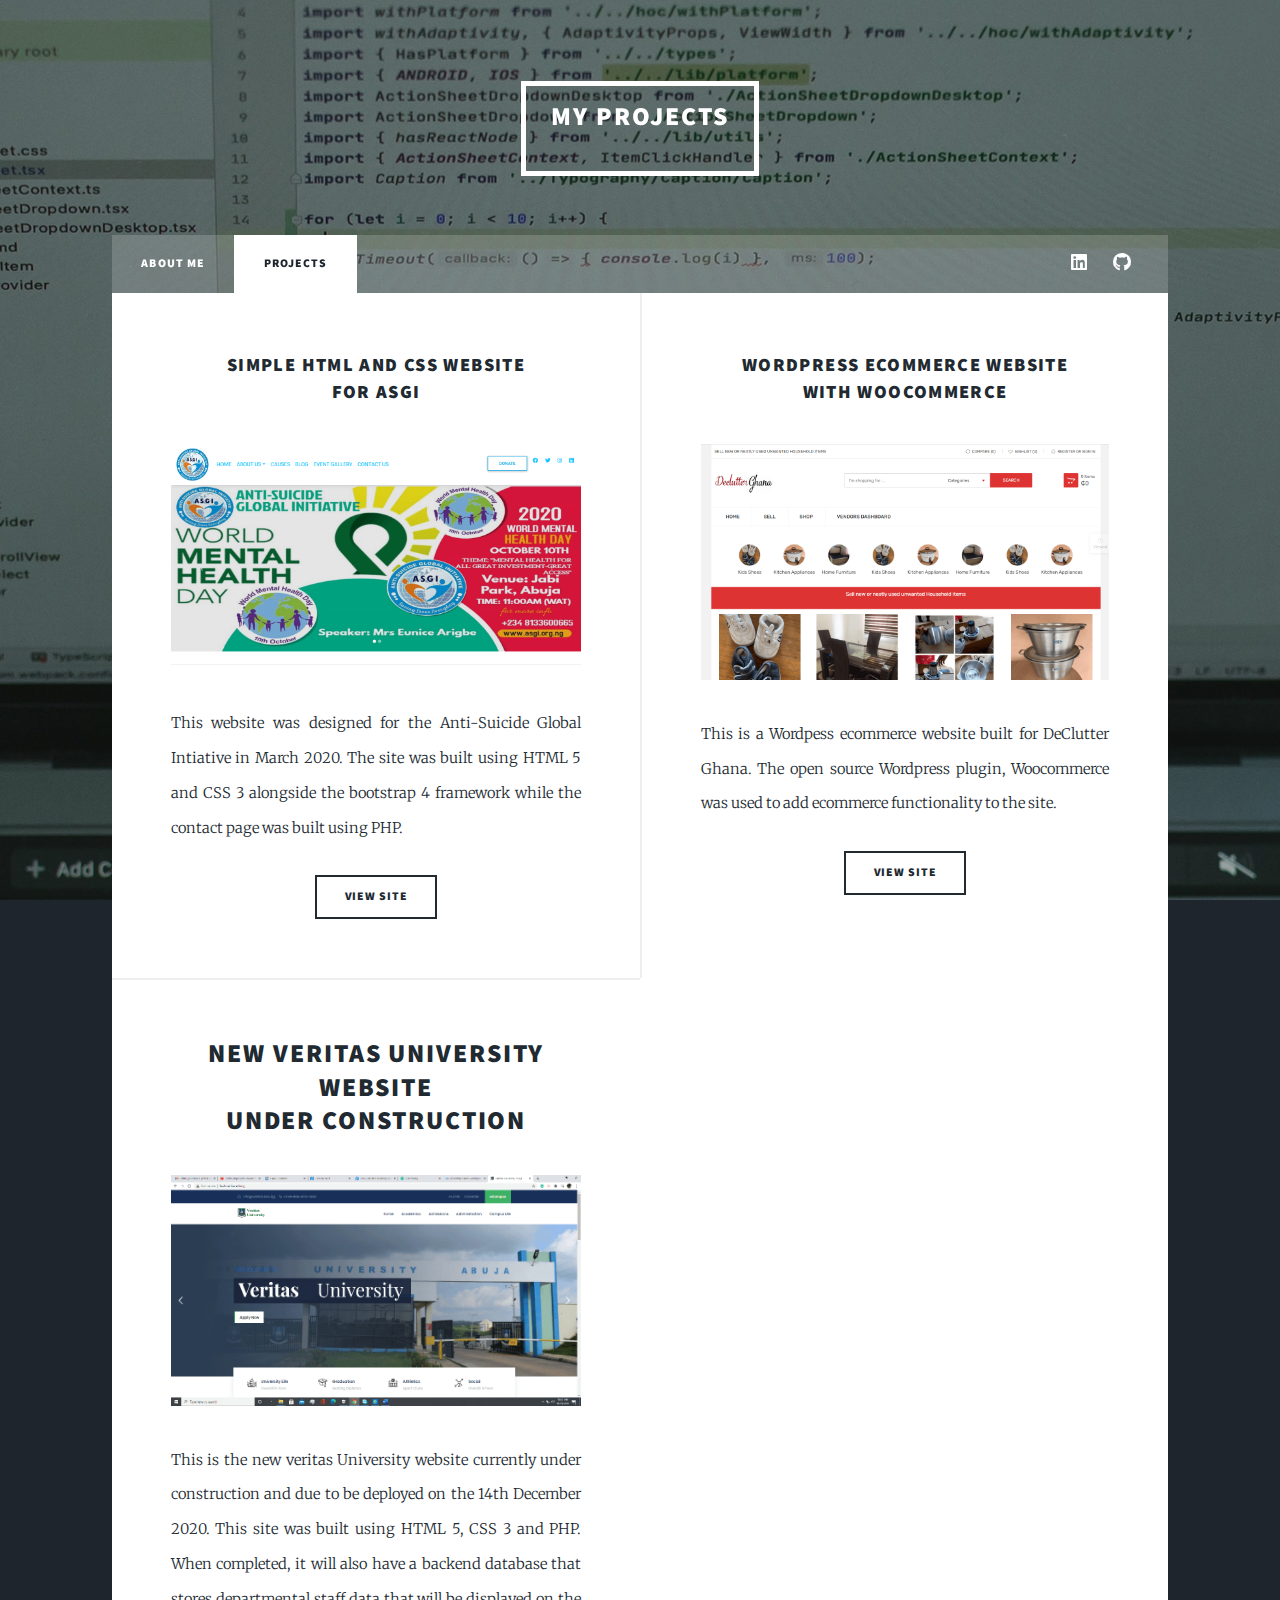
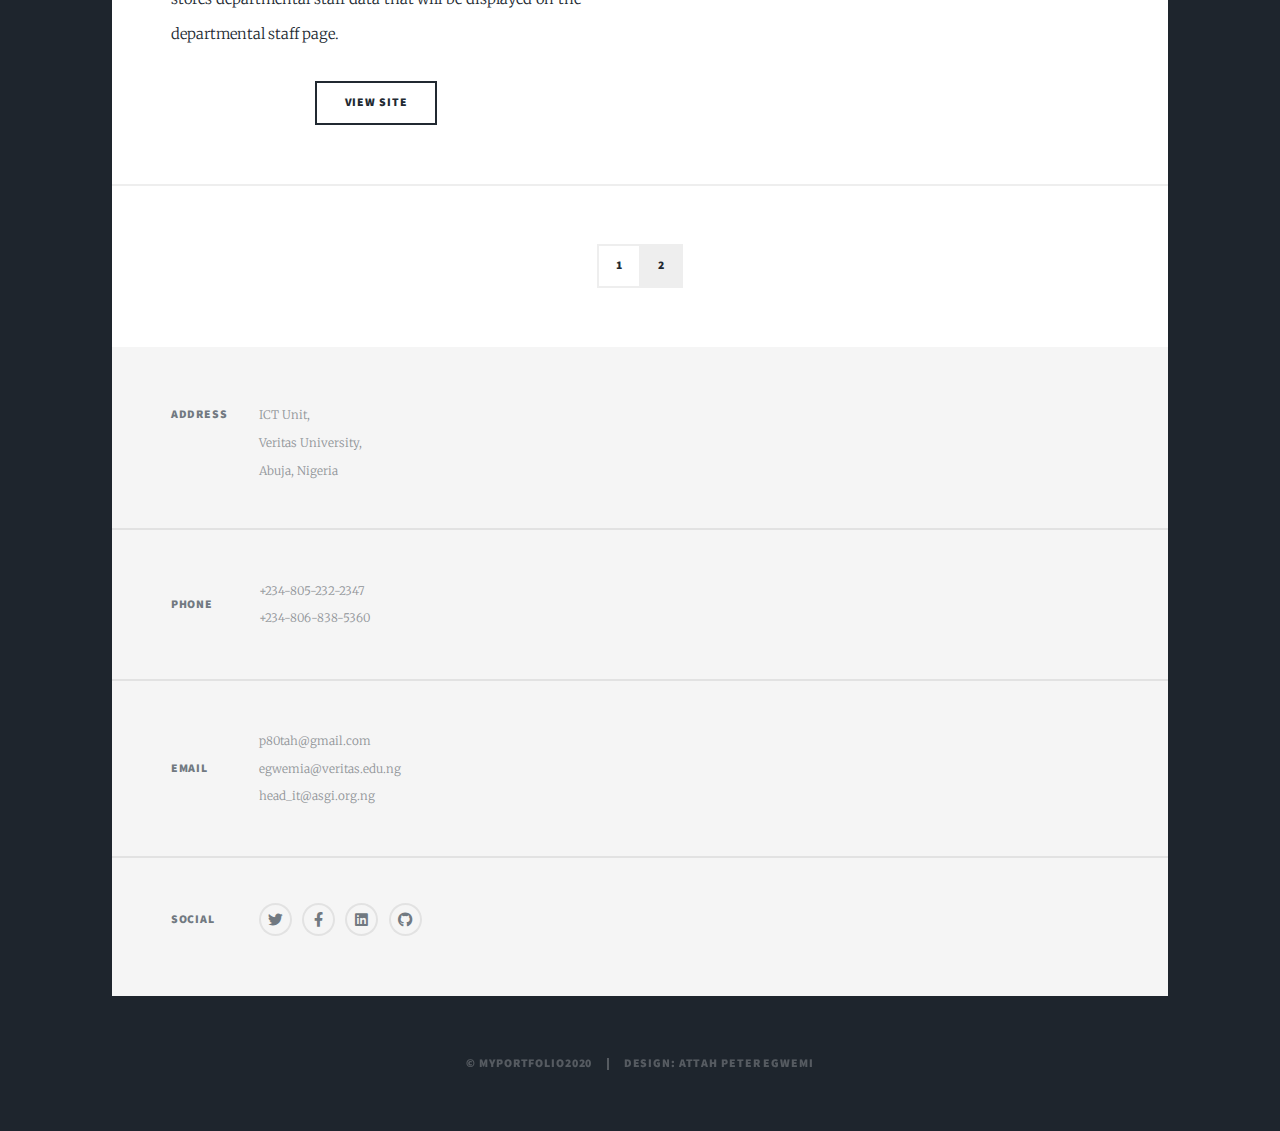
==== commit 55f58aeb: "added third project on project page" ====
--- a/project.html
+++ b/project.html
@@ -26,7 +26,7 @@
 						</ul>
 						<ul class="icons">
 							<li><a href="https://www.linkedin.com/in/attah-egwemi-90b346162/" target="_blank" class="icon brands fa-linkedin"><span class="label">Linkedin</span></a></li>
-							<li><a href="#" class="icon brands fa-github"><span class="label">GitHub</span></a></li>
+							<li><a href="https://github.com/p80tah/attahportfolio" target="_blank" class="icon brands fa-github"><span class="label">GitHub</span></a></li>
 						</ul>
 					</nav>
 
@@ -42,37 +42,37 @@
 										for ASGI </a></h3>
 									</header>
 									<a href="http://asgi.org.ng" target="_blank" class="image fit"><img src="images/asgi.png" alt="Anti-Suicide Global Initiative" /></a>
-									<p>This website was designed for the Anti-Suicide Global Intiative in March 2020. the site was built using HTML 5 and CSS 3 alongside the bootstrap 4 framework while the contact page was built using PHP. </p>
+									<p>This website was designed for the Anti-Suicide Global Intiative in March 2020. The site was built using HTML 5 and CSS 3 alongside the bootstrap 4 framework while the contact page was built using PHP. </p>
 									<ul class="actions special">
-										<li><a href="#" class="button">View Code</a></li>
+										<li><a href="http://asgi.org.ng" target="_blank" class="button">View Site</a></li>
 									</ul>
 								</article>
 								<article>
 									<header>
 										
-                                        <h3>Wordpress ecommerce website<br>
-                                        with Woocommerce</h3>
+                                        <h3><a href="https://declutterghana.com" target="_blank">Wordpress ecommerce website<br>
+                                        with Woocommerce </a></h3>
 									</header>
 									<a href="https://declutterghana.com" target="_blank" class="image fit"><img src="images/declutterghana.png" alt="wordpress site" /></a>
 									<p>This is a Wordpess ecommerce website built for DeClutter Ghana. The open source Wordpress plugin, Woocommerce was used to add ecommerce functionality to the site.</p>
 									<ul class="actions special">
-										<li><a href="https://declutterghana.com" class="button">View Site</a></li>
+										<li><a href="https://declutterghana.com" target="_blank" class="button">View Site</a></li>
 									</ul>
 								</article>
                                 
-                                <!--<article>
+                                <article>
 									<header>
-										<span class="date">April 18, 2017</span>
-										<h2><a href="#">Ante mattis<br />
-										interdum dolor</a></h2>
+										
+										<h2><a href="http://fresh.veritas.edu.ng" target="_blank">New Veritas University website<br />
+										Under construction</a></h2>
 									</header>
-									<a href="#" class="image fit"><img src="images/pic04.jpg" alt="" /></a>
-									<p>Donec eget ex magna. Interdum et malesuada fames ac ante ipsum primis in faucibus. Pellentesque venenatis dolor imperdiet dolor mattis sagittis magna etiam.</p>
+									<a href="http://fresh.veritas.edu.ng" target="_blank" class="image fit"><img src="images/veritas.png" alt="" /></a>
+									<p>This is the new veritas University website currently under construction and due to be deployed on the 14th December 2020. This site was built using HTML 5, CSS 3 and PHP. When completed, it will also have a backend database that stores departmental staff data that will be displayed on the departmental staff page.</p>
 									<ul class="actions special">
-										<li><a href="#" class="button">Full Story</a></li>
+										<li><a href="http://fresh.veritas.edu.ng" target="_blank" class="button">View Site</a></li>
 									</ul>
 								</article>
-								<article>
+								<!--<article>
 									<header>
 										<span class="date">April 14, 2017</span>
 										<h2><a href="#">Tempus sed<br />
